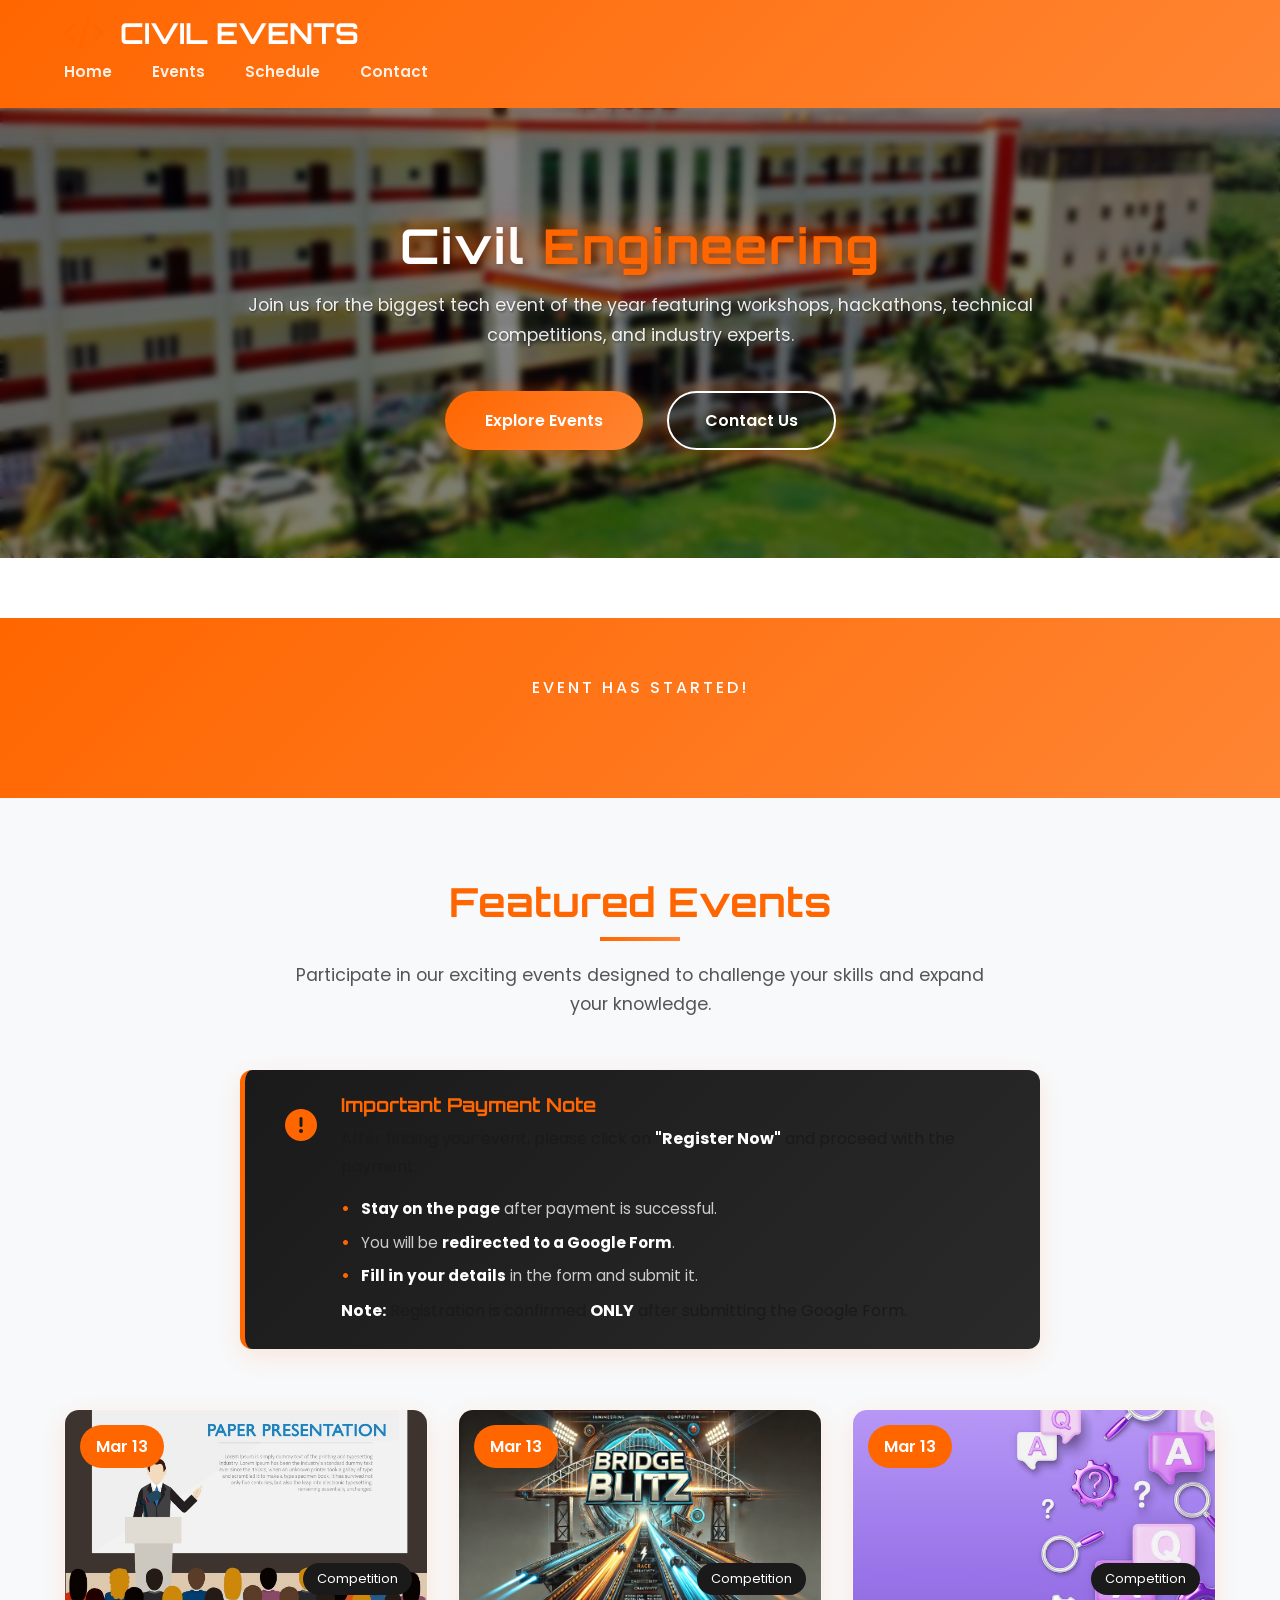
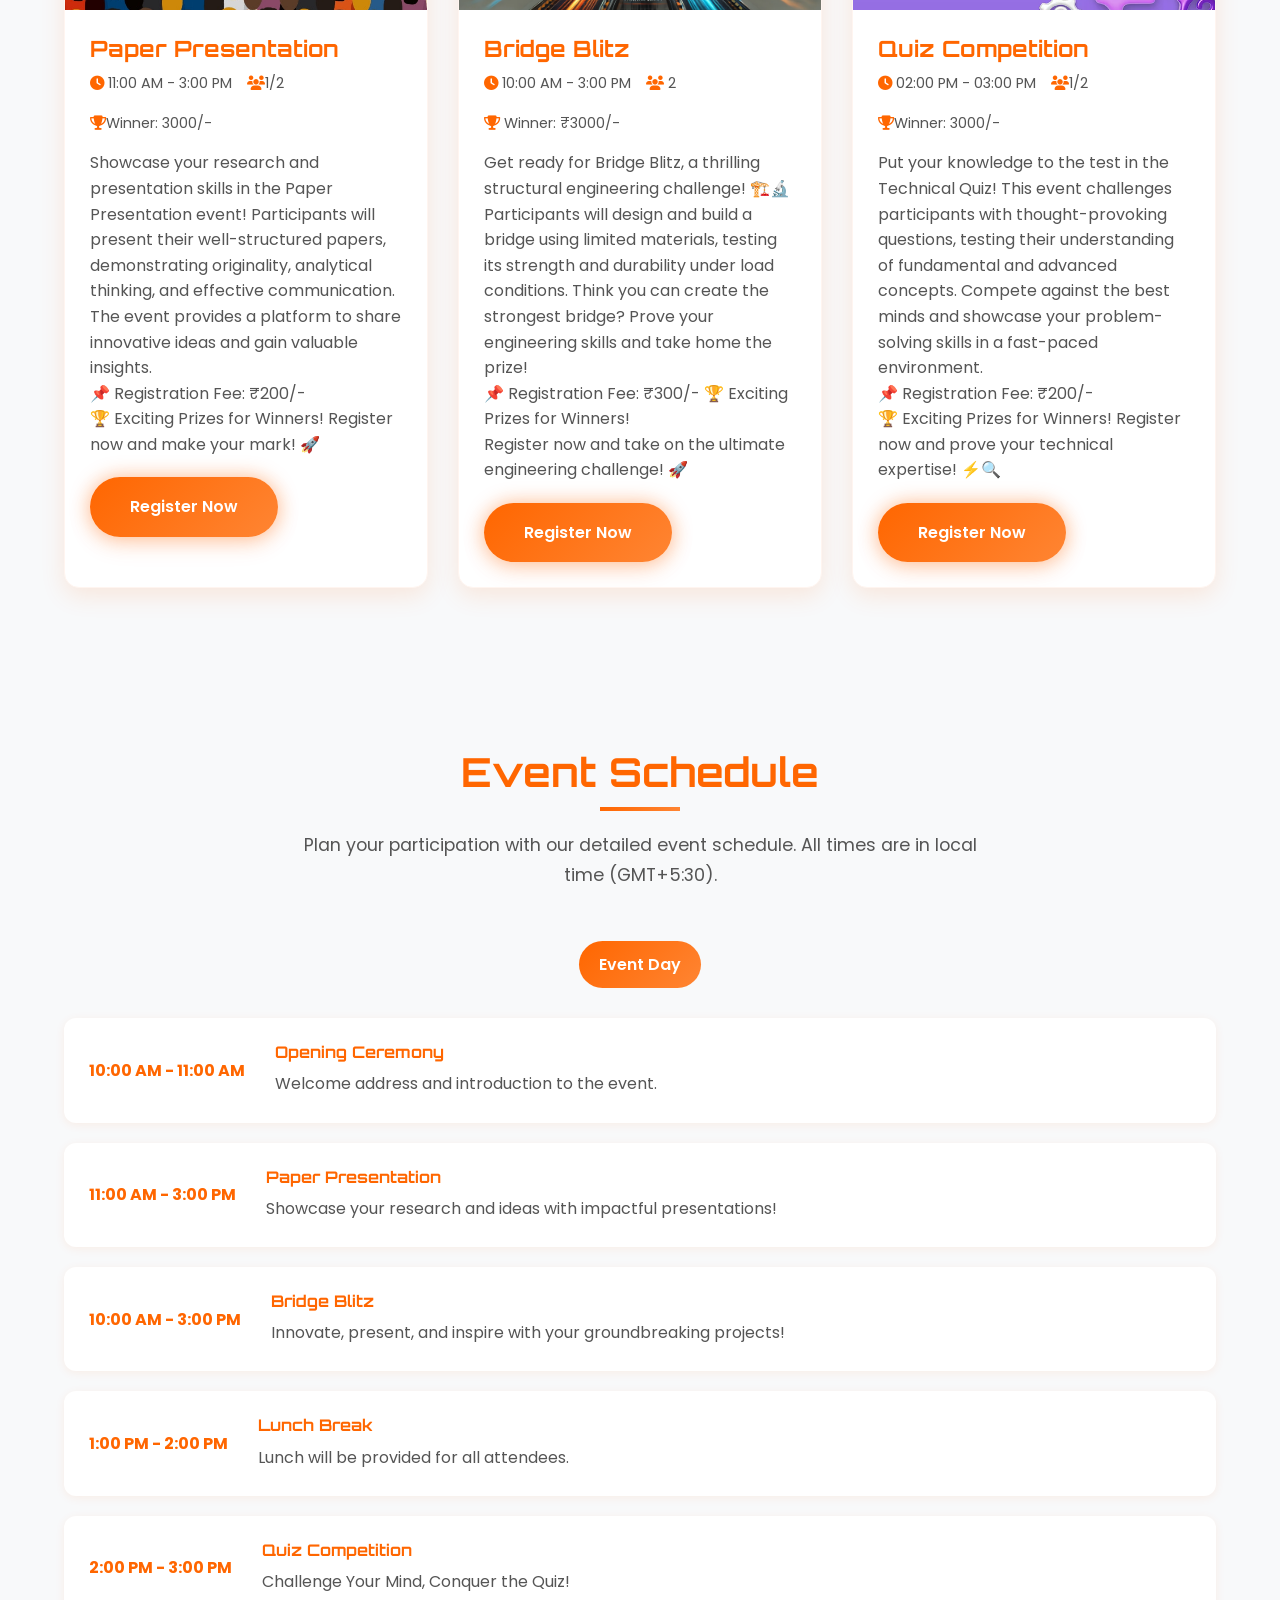
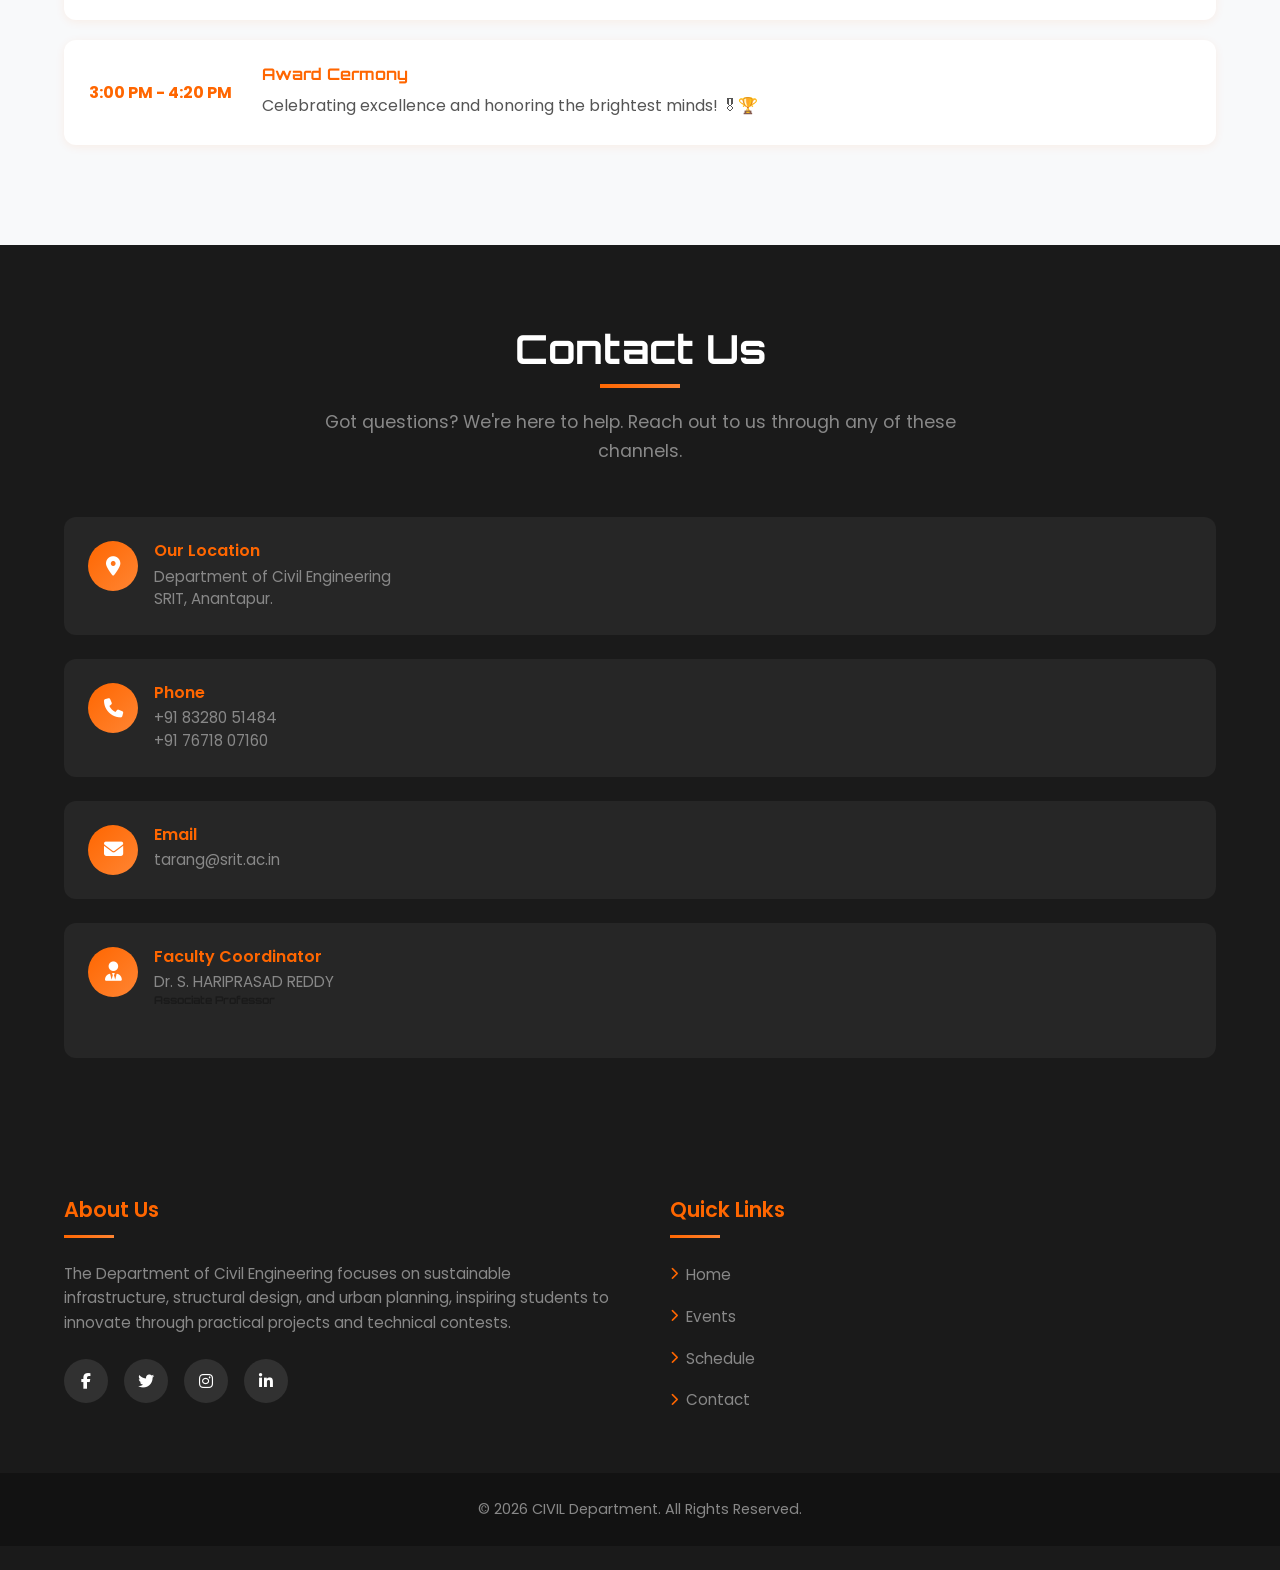
==== civil.html @ 488e9179 "upadted filkes" ====
<!DOCTYPE html>
<html lang="en">

<head>
    <meta charset="UTF-8">
    <meta name="viewport" content="width=device-width, initial-scale=1.0">
    <title>CIVIL Department</title>
    <link rel="stylesheet" href="https://cdnjs.cloudflare.com/ajax/libs/font-awesome/6.5.1/css/all.min.css">
    <link rel="stylesheet" href="department-style.css">
</head>

<body>
    <!-- Header -->
    <header id="header">
        <div class="container">
            <nav>
                <div class="logo">
                    <i class="fas fa-code fa-2x" style="color: var(--primary);"></i>
                    <h1>CIVIL <span>EVENTS</span></h1>
                </div>

                <div class="nav-links">
                    <a href="./index.html">Home</a>
                    <a href="#events">Events</a>
                    <a href="#schedule">Schedule</a>
                    <!-- <a href="#speakers">Judges</a> -->
                    <!-- <a href="#sponsors">Image Gallery</a> -->
                    <a href="#contact">Contact</a>
                </div>

                <div class="hamburger">
                    <i class="fas fa-bars"></i>
                </div>
            </nav>
        </div>
    </header>

    <!-- Hero Section -->
    <section class="hero" id="home">
        <div class="hero-content">
            <h2>Civil <span>Engineering</span></h2>
            <p>Join us for the biggest tech event of the year featuring workshops, hackathons, technical competitions,
                and industry experts.</p>
            <div class="hero-buttons">
                <a href="#events" class="btn">Explore Events</a>
                <a href="#contact" class="btn btn-outline">Contact Us</a>
            </div>
        </div>
    </section>

    <!-- Countdown Section -->
    <section class="countdown">
        <div class="container">
            <h3>Event Starts In</h3>
            <div class="countdown-timer">
                <div class="countdown-item">
                    <div class="countdown-value" id="days">30</div>
                    <div class="countdown-label">Days</div>
                </div>
                <div class="countdown-item">
                    <div class="countdown-value" id="hours">12</div>
                    <div class="countdown-label">Hours</div>
                </div>
                <div class="countdown-item">
                    <div class="countdown-value" id="minutes">45</div>
                    <div class="countdown-label">Minutes</div>
                </div>
                <div class="countdown-item">
                    <div class="countdown-value" id="seconds">22</div>
                    <div class="countdown-label">Seconds</div>
                </div>
            </div>
        </div>
    </section>

    <!-- Events Section -->
    <section class="section" id="events">
        <div class="container">
            <div class="section-header">
                <h3>Featured Events</h3>
                <p>Participate in our exciting events designed to challenge your skills and expand your knowledge.</p>
            </div>

            <!-- Important Payment Note -->
            <div class="payment-note">
                <div class="payment-note-icon">
                    <i class="fas fa-exclamation-circle"></i>
                </div>
                <div class="payment-note-content">
                    <h4>Important Payment Note</h4>
                    <p>After finding your event, please click on <strong>"Register Now"</strong> and proceed with the
                        payment.</p>
                    <ul>
                        <li><strong>Stay on the page</strong> after payment is successful.</li>
                        <li>You will be <strong>redirected to a Google Form</strong>.</li>
                        <li><strong>Fill in your details</strong> in the form and submit it.</li>
                    </ul>
                    <p><strong>Note:</strong> Registration is confirmed <strong>ONLY</strong> after submitting the
                        Google Form.</p>
                </div>
            </div>

            <div class="events-grid">
                <!-- Event 1 -->
                <div class="event-card">
                    <div class="event-image">
                        <img src="csepaperpresentation.jpg" alt="Hackathon Event">
                        <div class="event-date">Mar 13</div>
                        <div class="category-badge">Competition</div>
                    </div>
                    <div class="event-details">
                        <h4>Paper Presentation</h4>
                        <div class="event-meta">
                            <span><i class="fas fa-clock"></i> 11:00 AM - 3:00 PM</span>
                            <!-- <span><i class="fas fa-map-marker-alt"></i> Main Hall</span> -->
                            <span><i class="fas fa-users"></i>1/2</span>
                            <span><i class="fas fa-trophy"></i>Winner: 3000/-
                            </span>
                        </div>
                        <p class="event-description">Showcase your research and presentation skills in the Paper
                            Presentation event! Participants will present their well-structured papers, demonstrating
                            originality, analytical thinking, and effective communication. The event provides a platform
                            to share innovative ideas and gain valuable insights.<br>
                            📌 Registration Fee: ₹200/- <br>
                            🏆 Exciting Prizes for Winners!

                            Register now and make your mark! 🚀</p>
                        <div class="event-footer">
                            <a href="https://rzp.io/rzp/paper-presentation-civil" target="_blank" class="btn">Register
                                Now</a>
                        </div>
                    </div>
                </div>

                <div class="event-card">
                    <div class="event-image">
                        <img src="bridge blitz.webp" alt="Bridge Blitz">
                        <div class="event-date">Mar 13</div>
                        <div class="category-badge">Competition</div>
                    </div>
                    <div class="event-details">
                        <h4>Bridge Blitz</h4>
                        <div class="event-meta">
                            <span><i class="fas fa-clock"></i> 10:00 AM - 3:00 PM</span>
                            <span><i class="fas fa-users"></i> 2</span>
                            <span><i class="fas fa-trophy"></i> Winner: ₹3000/-</span>
                        </div>
                        <p class="event-description">
                            Get ready for Bridge Blitz, a thrilling structural engineering challenge! 🏗️🔬
                            Participants will design and build a bridge using limited materials, testing its strength
                            and durability under load conditions.
                            Think you can create the strongest bridge? Prove your engineering skills and take home the
                            prize!
                            <br>📌 Registration Fee: ₹300/-
                            🏆 Exciting Prizes for Winners!
                            <br>Register now and take on the ultimate engineering challenge! 🚀
                        </p>
                        <div class="event-footer">
                            <a href="https://rzp.io/rzp/bridge-civil" target="_blank" class="btn">Register Now</a>
                        </div>
                    </div>
                </div>


                <!--<div class="event-card">
                    <div class="event-image">
                        <img src="cadathon.webp" alt="Cadathon">
                        <div class="event-date">Apr 3</div>
                        <div class="category-badge">Competition</div>
                    </div>
                    <div class="event-details">
                        <h4>Cadathon</h4>
                        <div class="event-meta">
                            <span><i class="fas fa-clock"></i> 11:00 PM - 03:00 PM</span>
                            <span><i class="fas fa-users"></i> 3-4</span>
                            <span><i class="fas fa-trophy"></i> Winner: ₹5000/- Runner-up: ₹3000/-</span>
                        </div>
                        <p class="event-description">
                            Step into the world of design and innovation with Cadathon! 🖥️📐  
                            Participants will tackle challenging CAD (Computer-Aided Design) tasks, putting their creativity and precision to the test.  
                            Showcase your technical skills and compete against the best designers in a fast-paced environment.  
                            <br>📌 Registration Fee: ₹400/-  
                            🏆 Exciting Prizes for Winners!  
                            <br>Register now and prove your CAD expertise! 🚀  
                        </p>
                        <div class="event-footer">
                            <a href="https://forms.gle/jjuaf6Jeg8Kireva7" target="_blank" class="btn">Register Now</a>
                        </div>
                    </div>
                </div>-->
                <div class="event-card">
                    <div class="event-image">
                        <img src="eeequiz.jpeg" alt="Technical Quiz">
                        <div class="event-date">Mar 13</div>
                        <div class="category-badge">Competition</div>
                    </div>
                    <div class="event-details">
                        <h4>Quiz Competition</h4>
                        <div class="event-meta">
                            <span><i class="fas fa-clock"></i> 02:00 PM - 03:00 PM</span>
                            <span><i class="fas fa-users"></i>1/2</span>
                            <span><i class="fas fa-trophy"></i>Winner: 3000/-
                            </span>
                        </div>
                        <p class="event-description">Put your knowledge to the test in the Technical Quiz! This event
                            challenges participants with thought-provoking questions, testing their understanding of
                            fundamental and advanced concepts. Compete against the best minds and showcase your
                            problem-solving skills in a fast-paced environment.<br>
                            📌 Registration Fee: ₹200/- <br>
                            🏆 Exciting Prizes for Winners!

                            Register now and prove your technical expertise! ⚡🔍</p>
                        <div class="event-footer">
                            <a href="https://rzp.io/rzp/technical-quiz-civil" target="_blank" class="btn">Register
                                Now</a>
                        </div>
                    </div>

                    <!-- 
                <div class="event-card">
                    <div class="event-image">
                        <img src="/api/placeholder/400/250" alt="Tech Talk">
                        <div class="event-date">April 18, 2025</div>
                        <div class="category-badge">Talk</div>
                    </div>
                    <div class="event-details">
                        <h4>Future of Web Development</h4>
                        <div class="event-meta">
                            <span><i class="fas fa-clock"></i> 02:00 PM - 04:00 PM</span>
                            <span><i class="fas fa-map-marker-alt"></i> Auditorium</span>
                        </div>
                        <p class="event-description">Discover the latest trends and technologies shaping the future of web development from industry experts.</p>
                        <div class="event-footer">
                            <a href="https://forms.google.com/webdev-talk-registration" target="_blank" class="btn">Register Now</a>
                        </div>
                    </div>
                </div>

                <div class="event-card">
                    <div class="event-image">
                        <img src="/api/placeholder/400/250" alt="Cybersecurity Workshop">
                        <div class="event-date">April 19, 2025</div>
                        <div class="category-badge">Workshop</div>
                    </div>
                    <div class="event-details">
                        <h4>Cybersecurity Bootcamp</h4>
                        <div class="event-meta">
                            <span><i class="fas fa-clock"></i> 09:00 AM - 05:00 PM</span>
                            <span><i class="fas fa-map-marker-alt"></i> Lab 303</span>
                        </div>
                        <p class="event-description">Learn ethical hacking techniques and cybersecurity best practices in this intensive hands-on bootcamp.</p>
                        <div class="event-footer">
                            <a href="https://forms.google.com/cybersecurity-registration" target="_blank" class="btn">Register Now</a>
                        </div>
                    </div>
                </div>

                <div class="event-card">
                    <div class="event-image">
                        <img src="/api/placeholder/400/250" alt="Project Showcase">
                        <div class="event-date">April 20, 2025</div>
                        <div class="category-badge">Showcase</div>
                    </div>
                    <div class="event-details">
                        <h4>Project Showcase & Awards</h4>
                        <div class="event-meta">
                            <span><i class="fas fa-clock"></i> 01:00 PM - 06:00 PM</span>
                            <span><i class="fas fa-map-marker-alt"></i> Main Hall</span>
                        </div>
                        <p class="event-description">Present your innovative projects to industry experts and compete for exciting prizes and recognition.</p>
                        <div class="event-footer">
                            <a href="https://forms.google.com/showcase-registration" target="_blank" class="btn">Register Now</a>
                        </div>
                    </div>
                </div> -->
                </div>
            </div>
    </section>

    <!-- Schedule Section -->
    <section class="section" id="schedule">
        <div class="container">
            <div class="section-header">
                <h3>Event Schedule</h3>
                <p>Plan your participation with our detailed event schedule. All times are in local time (GMT+5:30).</p>
            </div>

            <div class="schedule-tabs">
                <div class="schedule-tab active" data-day="day1">Event Day</div>

            </div>

            <div class="schedule-content" id="day1">
                <!-- Schedule Item 1 -->
                <div class="schedule-item">
                    <div class="schedule-time">
                        <span>10:00 AM - 11:00 AM</span>
                    </div>
                    <div class="schedule-details">
                        <h4>Opening Ceremony</h4>
                        <p>Welcome address and introduction to the event.</p>
                        <div class="schedule-speaker">

                        </div>
                    </div>
                </div>

                <!-- Schedule Item 2 -->
                <div class="schedule-item">
                    <div class="schedule-time">
                        <span>11:00 AM - 3:00 PM</span>
                    </div>
                    <div class="schedule-details">
                        <h4>Paper Presentation</h4>
                        <p>Showcase your research and ideas with impactful presentations!</p>
                    </div>
                </div>
                <div class="schedule-item">
                    <div class="schedule-time">
                        <span>10:00 AM - 3:00 PM</span>
                    </div>
                    <div class="schedule-details">
                        <h4>Bridge Blitz</h4>
                        <p>Innovate, present, and inspire with your groundbreaking projects!</p>
                    </div>
                </div>
                <!--<div class="schedule-item">
                        <div class="schedule-time">
                            <span>10:00 AM - 3:00 PM</span>
                        </div>
                        <div class="schedule-details">
                            <h4>Cadathon</h4>
                            <p>Code, build, and solve real-world challenges in an intense battle of innovation!</p>
                        </div>
                    </div>-->
                <div class="schedule-item">
                    <div class="schedule-time">
                        <span>1:00 PM - 2:00 PM</span>
                    </div>
                    <div class="schedule-details">
                        <h4>Lunch Break</h4>
                        <p>Lunch will be provided for all attendees.</p>
                    </div>
                </div>
                <div class="schedule-item">
                    <div class="schedule-time">
                        <span>2:00 PM - 3:00 PM</span>
                    </div>
                    <div class="schedule-details">
                        <h4>Quiz Competition</h4>
                        <p>Challenge Your Mind, Conquer the Quiz!</p>
                    </div>
                </div>
                <!-- Schedule Item 3 -->

                <div class="schedule-item">
                    <div class="schedule-time">
                        <span>3:00 PM - 4:20 PM</span>
                    </div>
                    <div class="schedule-details">
                        <h4>Award Cermony</h4>
                        <p>Celebrating excellence and honoring the brightest minds! 🎖🏆</p>
                    </div>
                </div>

            </div>
        </div>
    </section>


    <!-- Sponsors Section -->
    <!-- <section class="section sponsors" id="sponsors">
        <div class="container">
            <div class="section-header">
                <h3>Image Gallery</h3>
                <p>Civil Enginnering - Building a Stronger Tomorrow, One Structure at a Time.</p>
            </div>

            <div class="sponsors-grid">
                <div class="sponsor-item">
                    <img src="/api/placeholder/200/100" alt="pic 1">
                </div>
                <div class="sponsor-item">
                    <img src="/api/placeholder/200/100" alt="pic 2">
                </div>
                <div class="sponsor-item">
                    <img src="/api/placeholder/200/100" alt="pic 3">
                </div>
                <div class="sponsor-item">
                    <img src="/api/placeholder/200/100" alt="pic 4">
                </div>
                <div class="sponsor-item">
                    <img src="/api/placeholder/200/100" alt="pic 5">
                </div>
                <div class="sponsor-item">
                    <img src="/api/placeholder/200/100" alt="pic 6">
                </div>
            </div>
        </div>
    </section> -->

    <!-- Contact Section -->
    <section class="section contact" id="contact">
        <div class="container">
            <div class="section-header">
                <h3 style="color: white;">Contact Us</h3>
                <p>Got questions? We're here to help. Reach out to us through any of these channels.</p>
            </div>

            <div class="contact-container">
                <div class="contact-info">
                    <div class="contact-item">
                        <div class="contact-icon">
                            <i class="fas fa-map-marker-alt"></i>
                        </div>
                        <div class="contact-details">
                            <h4>Our Location</h4>
                            <p>Department of Civil Engineering<br>SRIT, Anantapur.</p>
                        </div>
                    </div>

                    <div class="contact-item">
                        <div class="contact-icon">
                            <i class="fas fa-phone"></i>
                        </div>
                        <div class="contact-details">
                            <h4>Phone</h4>
                            <p>+91 83280 51484<br>+91 76718 07160</p>
                        </div>
                    </div>

                    <div class="contact-item">
                        <div class="contact-icon">
                            <i class="fas fa-envelope"></i>
                        </div>
                        <div class="contact-details">
                            <h4>Email</h4>
                            <p>tarang@srit.ac.in</p>
                        </div>
                    </div>
                    <div class="contact-item">
                        <div class="contact-icon">
                            <i class="fas fa-user-tie"></i>
                        </div>
                        <div class="contact-details">
                            <h4>Faculty Coordinator</h4>
                            <p>Dr. S. HARIPRASAD REDDY <br>
                            <h6>Associate Professor</h5>
                                </p><br>
                                <!-- <p>Dr. G. HEMANTH KUMAR YADAV <br><h6>Associate Professor</h6></p> -->
                        </div>
                    </div>
                    <!-- <div class="contact-item">
                        <div class="contact-icon">
                            <i class="fas fa-users"></i>
                        </div>
                        <div class="contact-details">
                            <h4>Faculty Co-ordinator</h4>
                            <p>Dr.S.Hariprasad Reddy</p>
                        </div> -->
                </div>
            </div>

        </div>
        </div>
    </section>

    <!-- Footer -->
    <footer>
        <div class="container">
            <div class="footer-content">
                <div class="footer-widget footer-about">
                    <h3>About Us</h3>
                    <p>The Department of Civil Engineering focuses on sustainable infrastructure, structural design, and
                        urban planning, inspiring students to innovate through practical projects and technical
                        contests.</p>
                    <div class="footer-social">
                        <a href="#"><i class="fab fa-facebook-f"></i></a>
                        <a href="#"><i class="fab fa-twitter"></i></a>
                        <a href="#"><i class="fab fa-instagram"></i></a>
                        <a href="#"><i class="fab fa-linkedin-in"></i></a>
                    </div>
                </div>

                <div class="footer-widget footer-links">
                    <h3>Quick Links</h3>
                    <ul>
                        <li><a href="#home"><i class="fas fa-chevron-right"></i> Home</a></li>
                        <li><a href="#events"><i class="fas fa-chevron-right"></i> Events</a></li>
                        <li><a href="#schedule"><i class="fas fa-chevron-right"></i> Schedule</a></li>
                        <!-- <li><a href="#speakers"><i class="fas fa-chevron-right"></i> Judges</a></li> -->
                        <!-- <li><a href="#sponsors"><i class="fas fa-chevron-right"></i> Image Gallery</a></li> -->
                        <li><a href="#contact"><i class="fas fa-chevron-right"></i> Contact</a></li>
                    </ul>
                </div>

            </div>
        </div>

        <div class="footer-bottom">
            <div class="container">
                <p>&copy; 2026 CIVIL Department. All Rights Reserved.</p>
            </div>
        </div>
    </footer>

    <!-- Back to Top -->
    <div class="back-to-top">
        <i class="fas fa-arrow-up"></i>
    </div>

    <!-- JavaScript -->
    <script>
        // Mobile Menu Toggle
        const hamburger = document.querySelector('.hamburger');
        const navLinks = document.querySelector('.nav-links');

        hamburger.addEventListener('click', () => {
            navLinks.classList.toggle('show');
        });

        // Schedule Tabs
        const scheduleTabs = document.querySelectorAll('.schedule-tab');
        const scheduleContents = document.querySelectorAll('.schedule-content');

        scheduleTabs.forEach(tab => {
            tab.addEventListener('click', () => {
                // Remove active class from all tabs
                scheduleTabs.forEach(t => t.classList.remove('active'));
                // Add active class to clicked tab
                tab.classList.add('active');

                // Hide all content
                scheduleContents.forEach(content => {
                    content.style.display = 'none';
                });

                // Show selected content
                const day = tab.getAttribute('data-day');
                document.getElementById(day).style.display = 'block';
            });
        });

        // Countdown Timer
        function updateCountdown() {
            const eventDate = new Date('March 13, 2026 09:00:00').getTime();
            const now = new Date().getTime();
            const timeLeft = eventDate - now;

            if (timeLeft > 0) {
                const days = Math.floor(timeLeft / (1000 * 60 * 60 * 24));
                const hours = Math.floor((timeLeft % (1000 * 60 * 60 * 24)) / (1000 * 60 * 60));
                const minutes = Math.floor((timeLeft % (1000 * 60 * 60)) / (1000 * 60));
                const seconds = Math.floor((timeLeft % (1000 * 60)) / 1000);

                document.getElementById('days').textContent = days;
                document.getElementById('hours').textContent = hours;
                document.getElementById('minutes').textContent = minutes;
                document.getElementById('seconds').textContent = seconds;
            } else {
                document.querySelector('.countdown').innerHTML = '<h3>Event Has Started!</h3>';
            }
        }

        // Update countdown every second
        setInterval(updateCountdown, 1000);
        updateCountdown();

        // Back to Top Button
        const backToTopBtn = document.querySelector('.back-to-top');

        window.addEventListener('scroll', () => {
            if (window.pageYOffset > 300) {
                backToTopBtn.classList.add('show');
            } else {
                backToTopBtn.classList.remove('show');
            }
        });

        backToTopBtn.addEventListener('click', () => {
            window.scrollTo({
                top: 0,
                behavior: 'smooth'
            });
        });

        // Smooth Scrolling for Navigation Links
        document.querySelectorAll('a[href^="#"]').forEach(anchor => {
            anchor.addEventListener('click', function (e) {
                e.preventDefault();

                const targetId = this.getAttribute('href');
                if (targetId === '#') return;

                const targetElement = document.querySelector(targetId);
                if (targetElement) {
                    // Close mobile menu if open
                    if (navLinks.classList.contains('show')) {
                        navLinks.classList.remove('show');
                    }

                    window.scrollTo({
                        top: targetElement.offsetTop - 70,
                        behavior: 'smooth'
                    });
                }
            });
        });

        // Form Submission
        const contactForm = document.getElementById('contactForm');
        if (contactForm) {
            contactForm.addEventListener('submit', function (e) {
                e.preventDefault();

                // Get form data
                const formData = new FormData(this);

                // Example: Display success message
                this.innerHTML = '<div class="form-success"><i class="fas fa-check-circle fa-3x"></i><h3>Message Sent!</h3><p>Thank you for contacting us. We will get back to you soon.</p></div>';

                // In a real application, you would send this data to a server
                // Example: fetch('/api/contact', { method: 'POST', body: formData });
            });
        }

        // Create day 2 and day 3 schedule content
        // This is just for demonstration, you would typically have this in the HTML
        function createScheduleContent() {
            // Day 2 Content
            const day2Content = document.createElement('div');
            day2Content.className = 'schedule-content';
            day2Content.id = 'day2';
            day2Content.style.display = 'none';

            day2Content.innerHTML = `
                <!-- Day 2 Schedule Item 1 -->
                <div class="schedule-item">
                    <div class="schedule-time">
                        <span>09:00 AM</span>
                    </div>
                    <div class="schedule-details">
                        <h4>Workshop: AI & Machine Learning</h4>
                        <p>Hands-on workshop on implementing AI and ML algorithms for practical applications.</p>
                        <div class="schedule-speaker">
                            <div class="speaker-avatar">
                                <img src="/api/placeholder/100/100" alt="AI Expert">
                            </div>
                            <div>
                                <div class="speaker-name">Dr. Sarah Johnson</div>
                                <div class="speaker-role">AI Research Scientist, TechCorp</div>
                            </div>
                        </div>
                    </div>
                </div>

                <!-- Day 2 Schedule Item 2 -->
                <div class="schedule-item">
                    <div class="schedule-time">
                        <span>12:00 PM</span>
                    </div>
                    <div class="schedule-details">
                        <h4>Lunch Break</h4>
                        <p>Networking lunch with refreshments provided for all attendees.</p>
                    </div>
                </div>

                <!-- Day 2 Schedule Item 3 -->
                <div class="schedule-item">
                    <div class="schedule-time">
                        <span>01:00 PM</span>
                    </div>
                    <div class="schedule-details">
                        <h4>Hackathon Progress Review</h4>
                        <p>Teams present their progress and get feedback from mentors.</p>
                    </div>
                </div>

                <!-- Day 2 Schedule Item 4 -->
                <div class="schedule-item">
                    <div class="schedule-time">
                        <span>03:00 PM</span>
                    </div>
                    <div class="schedule-details">
                        <h4>Industry Panel: Career in Tech</h4>
                        <p>Insights from industry leaders on career opportunities in the tech sector.</p>
                        <div class="schedule-speaker">
                            <div class="speaker-avatar">
                                <img src="/api/placeholder/100/100" alt="Industry Expert">
                            </div>
                            <div>
                                <div class="speaker-name">Multiple Speakers</div>
                                <div class="speaker-role">Industry Leaders</div>
                            </div>
                        </div>
                    </div>
                </div>
            `;

            // Day 3 Content
            const day3Content = document.createElement('div');
            day3Content.className = 'schedule-content';
            day3Content.id = 'day3';
            day3Content.style.display = 'none';

            day3Content.innerHTML = `
                <!-- Day 3 Schedule Item 1 -->
                <div class="schedule-item">
                    <div class="schedule-time">
                        <span>09:00 AM</span>
                    </div>
                    <div class="schedule-details">
                        <h4>Hackathon Final Submissions</h4>
                        <p>Teams submit their final projects for judging.</p>
                    </div>
                </div>

                <!-- Day 3 Schedule Item 2 -->
                <div class="schedule-item">
                    <div class="schedule-time">
                        <span>11:00 AM</span>
                    </div>
                    <div class="schedule-details">
                        <h4>Project Presentations</h4>
                        <p>Teams present their hackathon projects to judges and audience.</p>
                    </div>
                </div>

                <!-- Day 3 Schedule Item 3 -->
                <div class="schedule-item">
                    <div class="schedule-time">
                        <span>01:00 PM</span>
                    </div>
                    <div class="schedule-details">
                        <h4>Lunch Break</h4>
                        <p>Networking lunch with refreshments provided for all attendees.</p>
                    </div>
                </div>

                <!-- Day 3 Schedule Item 4 -->
                <div class="schedule-item">
                    <div class="schedule-time">
                        <span>02:00 PM</span>
                    </div>
                    <div class="schedule-details">
                        <h4>Awards Ceremony</h4>
                        <p>Recognition of the best projects and participants.</p>
                        <div class="schedule-speaker">
                            <div class="speaker-avatar">
                                <img src="/api/placeholder/100/100" alt="Dean">
                            </div>
                            <div>
                                <div class="speaker-name">Dr. James Wilson</div>
                                <div class="speaker-role">Dean, Computer Science Department</div>
                            </div>
                        </div>
                    </div>
                </div>

                <!-- Day 3 Schedule Item 5 -->
                <div class="schedule-item">
                    <div class="schedule-time">
                        <span>04:00 PM</span>
                    </div>
                    <div class="schedule-details">
                        <h4>Closing Ceremony</h4>
                        <p>Concluding remarks and vote of thanks.</p>
                    </div>
                </div>
            `;

            // Append schedule content to the schedule section
            const scheduleSection = document.getElementById('schedule');
            const scheduleContainer = scheduleSection.querySelector('.container');
            scheduleContainer.appendChild(day2Content);
            scheduleContainer.appendChild(day3Content);
        }

        // Call the function to create day 2 and day 3 content
        createScheduleContent();
    </script>
</body>

</html>
---- department-style.css ----
/* =========================================
   DEPARTMENT PAGE CSS
   Works with main style.css (Orange Theme)
   ========================================= */

/* ================= GOOGLE FONTS ================= */
@import url('https://fonts.googleapis.com/css2?family=Poppins:wght@300;400;500;600;700;800&family=Orbitron:wght@500;600;700;800;900&display=swap');

/* ================= ROOT ================= */
:root {

    /* COLORS - Orange White Theme */
    --primary: #ff6600;
    --primary-dark: #e55c00;
    --primary-light: #ff8533;
    --primary-soft: #fff5f0;
    --white: #ffffff;
    --off-white: #fafafa;
    --text-dark: #1a1a1a;
    --text-gray: #555555;
    --text-light: #888888;
    --bg-light: #ffffff;
    --bg-soft: #f8f9fa;
    --bg-ultra-soft: #fff5f0;
    
    /* Orange Gradient */
    --gradient-orange: linear-gradient(135deg, #ff6600 0%, #ff8533 100%);
    --gradient-orange-light: linear-gradient(135deg, #fff5f0 0%, #ffffff 100%);

    /* SPACING */
    --space-xs: 8px;
    --space-sm: 16px;
    --space-md: 24px;
    --space-lg: 40px;
    --space-xl: 60px;
    --space-xxl: 100px;

    /* RADIUS */
    --radius-sm: 8px;
    --radius-md: 12px;
    --radius-lg: 20px;
    --radius-xl: 30px;
    --radius-full: 50px;

    /* SHADOW */
    --shadow-sm: 0 2px 10px rgba(255, 102, 0, 0.08);
    --shadow-md: 0 8px 25px rgba(255, 102, 0, 0.12);
    --shadow-lg: 0 15px 40px rgba(255, 102, 0, 0.18);
    --shadow-hover: 0 25px 50px rgba(255, 102, 0, 0.25);

    /* FONTS */
    --font-heading: 'Orbitron', sans-serif;
    --font-body: 'Poppins', sans-serif;
}

/* ================= RESET ================= */
* {
    margin: 0;
    padding: 0;
    box-sizing: border-box;
    scroll-behavior: smooth;
}

/* ================= BODY ================= */
body {
    font-family: var(--font-body);
    background: var(--white);
    color: var(--text-dark);
    font-size: 16px;
    line-height: 1.7;
    overflow-x: hidden;
}

/* ================= TYPOGRAPHY ================= */
h1, h2, h3, h4, h5, h6 {
    font-family: var(--font-heading);
    font-weight: 700;
    line-height: 1.2;
}

/* ================= CONTAINER ================= */
.container {
    max-width: 1200px;
    margin: auto;
    padding: 0 var(--space-md);
}

/* ================= ANIMATIONS ================= */
@keyframes fadeInUp {
    from {
        opacity: 0;
        transform: translateY(30px);
    }
    to {
        opacity: 1;
        transform: translateY(0);
    }
}

@keyframes pulse {
    0%, 100% {
        transform: scale(1);
    }
    50% {
        transform: scale(1.05);
    }
}

/* ================= BUTTONS ================= */
.btn,
.cta-button {
    display: inline-block;
    background: var(--gradient-orange);
    color: var(--white);
    padding: 16px 40px;
    border-radius: var(--radius-full);
    font-weight: 600;
    text-decoration: none;
    font-size: 1rem;
    box-shadow: var(--shadow-md), 0 0 20px rgba(255, 102, 0, 0.4);
    transition: all 0.3s ease;
    border: none;
    cursor: pointer;
    font-family: var(--font-body);
}

.btn:hover,
.cta-button:hover {
    transform: translateY(-4px);
    box-shadow: var(--shadow-hover);
}

.btn-secondary {
    background: var(--white);
    color: var(--primary);
    border: 2px solid var(--primary);
}

.btn-secondary:hover {
    background: var(--primary);
    color: var(--white);
}

/* ================= SECTION TITLES ================= */
.section-title {
    font-size: 2.8rem;
    text-align: center;
    margin-bottom: var(--space-xl);
    color: var(--text-dark);
    position: relative;
}

.section-title::after {
    content: '';
    display: block;
    width: 80px;
    height: 4px;
    background: var(--gradient-orange);
    margin: 16px auto 0;
    border-radius: 2px;
}

.section-title span {
    color: var(--primary);
}

/* ========= HEADER ========= */
header {
    background: linear-gradient(135deg, #ff6600 0%, #ff8533 100%);
    padding: var(--space-sm) 0;
    border-bottom: none;
    position: sticky;
    top: 0;
    z-index: 1000;
    box-shadow: var(--shadow-lg);
}

header .container {
    display: flex;
    justify-content: space-between;
    align-items: center;
}

header .logo {
    display: flex;
    align-items: center;
    gap: var(--space-sm);
    text-decoration: none;
}

header .logo i {
    font-size: 2rem;
    color: var(--white);
}

header .logo h1 {
    font-size: 1.8rem;
    color: var(--white);
    font-family: var(--font-heading);
}

header .logo span {
    color: var(--white);
}

header .nav-links {
    display: flex;
    gap: var(--space-lg);
    list-style: none;
}

header .nav-links a {
    text-decoration: none;
    font-size: 0.95rem;
    font-weight: 600;
    color: rgba(255, 255, 255, 0.9);
    position: relative;
    padding: 8px 0;
    transition: 0.3s;
}

header .nav-links a::after {
    content: '';
    position: absolute;
    bottom: 0;
    left: 0;
    width: 0;
    height: 3px;
    background: var(--white);
    border-radius: 2px;
    transition: 0.3s;
}

header .nav-links a:hover {
    color: var(--white);
}

header .nav-links a:hover::after {
    width: 100%;
}

.hamburger {
    display: none;
    cursor: pointer;
    color: var(--white);
    font-size: 1.5rem;
}

/* ========= HERO ========= */
.hero {
    background: url("srit_1.jpeg") center/cover no-repeat;
    min-height: 450px;
    display: flex;
    align-items: center;
    justify-content: center;
    text-align: center;
    color: var(--white);
    padding: var(--space-xxl) var(--space-md);
    margin-bottom: var(--space-xl);
    position: relative;
    overflow: hidden;
}

/* Add blur overlay for hero background */
.hero::before {
    content: '';
    position: absolute;
    top: 0;
    left: 0;
    right: 0;
    bottom: 0;
    background: rgba(0, 0, 0, 0.5);
    backdrop-filter: blur(3px);
    z-index: 1;
}

.hero > * {
    position: relative;
    z-index: 2;
}

.hero-content {
    max-width: 800px;
}

.hero h2 {
    font-size: 3rem;
    margin-bottom: var(--space-sm);
    letter-spacing: 2px;
    color: var(--white);
    text-shadow: 0 0 20px rgba(255, 102, 0, 0.8), 0 0 40px rgba(255, 102, 0, 0.6), 2px 2px 8px rgba(0, 0, 0, 0.6);
}

.hero h2 span {
    color: var(--primary);
}

.hero h4 {
    font-size: 1.2rem;
    color: var(--primary);
    margin-bottom: var(--space-md);
    font-family: var(--font-body);
    font-weight: 600;
    text-shadow: 0 0 10px rgba(255, 102, 0, 0.6);
}

.hero p {
    font-size: 1.1rem;
    margin-bottom: var(--space-lg);
    opacity: 0.9;
    color: var(--white);
    text-shadow: 0 0 10px rgba(255, 255, 255, 0.5), 1px 1px 3px rgba(0, 0, 0, 0.8);
}

.hero-buttons {
    display: flex;
    justify-content: center;
    gap: var(--space-md);
    flex-wrap: wrap;
}

/* Button Outline */
.btn-outline {
    background: transparent;
    color: var(--white);
    border: 2px solid var(--white);
    padding: 14px 36px;
    border-radius: var(--radius-full);
    font-weight: 600;
    text-decoration: none;
    font-size: 1rem;
    transition: all 0.3s ease;
    font-family: var(--font-body);
}

.btn-outline:hover {
    background: var(--white);
    color: var(--primary);
}

/* Department Hero */
.hero-department {
    background: url("srit_1.jpeg") center/cover no-repeat;
    height: 450px;
    display: flex;
    align-items: center;
    justify-content: center;
    text-align: center;
    color: var(--white);
    min-height: 450px;
    position: relative;
    overflow: hidden;
}

/* Add blur overlay for hero background */
.hero-department::before {
    content: '';
    position: absolute;
    top: 0;
    left: 0;
    right: 0;
    bottom: 0;
    background: rgba(0, 0, 0, 0.5);
    backdrop-filter: blur(3px);
    z-index: 1;
}

.hero-department > * {
    position: relative;
    z-index: 2;
}

.hero-department h2 {
    font-size: 3rem;
    letter-spacing: 2px;
    color: var(--white);
    text-shadow: 0 0 20px rgba(255, 102, 0, 0.8), 0 0 40px rgba(255, 102, 0, 0.6), 2px 2px 8px rgba(0, 0, 0, 0.6);
}

.hero-department span {
    color: var(--primary);
}

/* ========= COUNTDOWN ========= */
.countdown {
    background: var(--gradient-orange);
    padding: var(--space-xl) 0;
}

.countdown h3 {
    font-size: 1rem;
    letter-spacing: 3px;
    color: var(--white);
    text-align: center;
    margin-bottom: var(--space-lg);
    text-transform: uppercase;
    font-weight: 500;
    font-family: var(--font-body);
}

.countdown-timer {
    display: flex;
    justify-content: center;
    flex-wrap: wrap;
    gap: var(--space-lg);
}

.countdown-item {
    background: rgba(255, 255, 255, 0.15);
    backdrop-filter: blur(10px);
    padding: var(--space-md) var(--space-lg);
    border-radius: var(--radius-lg);
    min-width: 120px;
    border: 1px solid rgba(255, 255, 255, 0.2);
}

.countdown-value {
    font-family: var(--font-heading);
    font-size: 3rem;
    color: var(--white);
    font-weight: 700;
}

.countdown-label {
    font-size: 0.9rem;
    color: rgba(255, 255, 255, 0.85);
    text-transform: uppercase;
    letter-spacing: 1px;
}

/* ========= SECTION BASE ========= */
.section {
    padding: 80px 0;
    background: var(--bg-soft);
}

.section-header {
    text-align: center;
    margin-bottom: 50px;
}

.section-header h3 {
    font-size: 2.5rem;
    color: var(--primary);
    position: relative;
    display: inline-block;
    padding-bottom: 15px;
}

.section-header h3::after {
    content: '';
    position: absolute;
    width: 80px;
    height: 4px;
    background: var(--gradient-orange);
    bottom: 0;
    left: 50%;
    transform: translateX(-50%);
}

.section-header p {
    max-width: 700px;
    margin: 20px auto 0;
    color: var(--text-gray);
    font-size: 1.1rem;
}

/* ========= EVENTS GRID ========= */
.events-grid {
    display: grid;
    grid-template-columns: repeat(auto-fill, minmax(340px, 1fr));
    gap: 30px;
}

/* ========= EVENT CARD ========= */
.event-card {
    background: var(--white);
    border-radius: 15px;
    overflow: hidden;
    box-shadow: var(--shadow-md);
    border: 1px solid var(--primary-soft);
    transition: 0.4s;
}

.event-card:hover {
    transform: translateY(-10px);
    box-shadow: var(--shadow-hover);
}

/* IMAGE */
.event-image {
    height: 200px;
    position: relative;
    overflow: hidden;
}

.event-image img {
    width: 100%;
    height: 100%;
    object-fit: cover;
    transition: 0.5s;
}

.event-card:hover img {
    transform: scale(1.1);
}

/* BADGES */
.event-date {
    position: absolute;
    top: 15px;
    left: 15px;
    background: var(--primary);
    color: var(--white);
    padding: 8px 16px;
    border-radius: 30px;
    font-weight: 600;
}

.category-badge {
    position: absolute;
    bottom: 15px;
    right: 15px;
    background: var(--text-dark);
    color: var(--white);
    padding: 5px 14px;
    border-radius: 20px;
    font-size: 0.8rem;
}

/* DETAILS */
.event-details {
    padding: 25px;
}

.event-details h4 {
    font-size: 1.4rem;
    color: var(--primary);
    margin-bottom: 10px;
}

.event-meta {
    display: flex;
    gap: 15px;
    flex-wrap: wrap;
    font-size: 0.9rem;
    color: var(--text-gray);
    margin-bottom: 15px;
}

.event-meta i {
    color: var(--primary);
}

.event-description {
    color: var(--text-gray);
    line-height: 1.6;
    margin-bottom: 20px;
}

/* ========= SCHEDULE ========= */
.schedule-tabs {
    display: flex;
    justify-content: center;
    gap: 12px;
    flex-wrap: wrap;
    margin-bottom: 30px;
}

.schedule-tab {
    padding: 10px 20px;
    background: var(--primary-soft);
    border-radius: 50px;
    font-weight: 600;
    cursor: pointer;
    transition: 0.3s;
}

.schedule-tab.active {
    background: var(--gradient-orange);
    color: var(--white);
}

/* SCHEDULE CARD */
.schedule-item {
    background: var(--white);
    border-radius: 12px;
    padding: 25px;
    margin-bottom: 20px;
    display: flex;
    gap: 30px;
    align-items: center;
    box-shadow: var(--shadow-sm);
    transition: 0.3s;
}

.schedule-item:hover {
    transform: translateY(-5px);
    box-shadow: var(--shadow-md);
}

.schedule-time span {
    font-weight: 700;
    color: var(--primary);
}

.schedule-details h4 {
    color: var(--primary);
    margin-bottom: 8px;
}

.schedule-details p {
    color: var(--text-gray);
}

/* ========= SPEAKERS ========= */
.speakers {
    background: var(--bg-soft);
}

.speakers-grid {
    display: grid;
    grid-template-columns: repeat(auto-fill, minmax(250px, 1fr));
    gap: 30px;
}

.speaker-card {
    background: var(--white);
    border-radius: 12px;
    overflow: hidden;
    box-shadow: var(--shadow-sm);
    transition: 0.3s;
    border: 1px solid var(--primary-soft);
}

.speaker-card:hover {
    transform: translateY(-10px);
    box-shadow: var(--shadow-md);
}

.speaker-image {
    height: 250px;
    overflow: hidden;
}

.speaker-image img {
    width: 100%;
    height: 100%;
    object-fit: cover;
    transition: 0.5s;
}

.speaker-card:hover img {
    transform: scale(1.1);
}

.speaker-info {
    padding: 20px;
    text-align: center;
}

.speaker-info h4 {
    color: var(--text-dark);
}

.speaker-info p {
    color: var(--primary);
    font-weight: 600;
}

/* ========= CONTACT ========= */
.contact {
    background: var(--text-dark);
}

.contact .section-header h3 {
    color: var(--white);
}

.contact .section-header p {
    color: var(--text-light);
}

.contact-container {
    display: grid;
    grid-template-columns: repeat(auto-fit, minmax(300px, 1fr));
    gap: 40px;
}

.contact-info {
    display: flex;
    flex-direction: column;
    gap: var(--space-md);
}

.contact-item {
    display: flex;
    align-items: flex-start;
    gap: var(--space-sm);
    padding: var(--space-md);
    background: rgba(255, 255, 255, 0.05);
    border-radius: var(--radius-md);
    transition: 0.3s;
}

.contact-item:hover {
    background: rgba(255, 102, 0, 0.1);
}

.contact-item .contact-icon {
    width: 50px;
    height: 50px;
    background: var(--gradient-orange);
    color: var(--white);
    border-radius: 50%;
    display: flex;
    align-items: center;
    justify-content: center;
    flex-shrink: 0;
}

.contact-item .contact-icon i {
    font-size: 1.2rem;
}

.contact-item .contact-details h4 {
    color: var(--primary);
    font-size: 1rem;
    margin-bottom: 5px;
    font-family: var(--font-body);
    font-weight: 600;
}

.contact-item .contact-details p {
    color: var(--text-light);
    font-size: 0.95rem;
    line-height: 1.5;
}

.contact-box {
    display: flex;
    gap: 15px;
}

.contact-icon {
    width: 50px;
    height: 50px;
    background: var(--gradient-orange);
    color: var(--white);
    border-radius: 50%;
    display: flex;
    align-items: center;
    justify-content: center;
}

.contact-text h4 {
    color: var(--primary);
}

.contact-text p {
    color: var(--text-gray);
}

/* ========= FOOTER ========= */
footer {
    background: var(--text-dark);
    color: var(--white);
    padding: var(--space-xl) 0 var(--space-md);
}

.footer-content {
    display: grid;
    grid-template-columns: repeat(auto-fit, minmax(250px, 1fr));
    gap: var(--space-xl);
    margin-bottom: var(--space-xl);
}

.footer-widget h3 {
    font-size: 1.3rem;
    color: var(--primary);
    margin-bottom: var(--space-md);
    font-family: var(--font-body);
    font-weight: 600;
    position: relative;
    padding-bottom: 15px;
}

.footer-widget h3::after {
    content: '';
    position: absolute;
    left: 0;
    bottom: 0;
    width: 50px;
    height: 3px;
    background: var(--gradient-orange);
}

.footer-about p {
    color: var(--text-light);
    font-size: 0.95rem;
    line-height: 1.6;
    margin-bottom: var(--space-md);
}

.footer-social {
    display: flex;
    gap: var(--space-sm);
}

.footer-social a {
    width: 44px;
    height: 44px;
    border-radius: 50%;
    display: flex;
    align-items: center;
    justify-content: center;
    background: rgba(255, 255, 255, 0.1);
    color: var(--white);
    transition: all 0.3s ease;
    text-decoration: none;
}

.footer-social a:hover {
    background: var(--primary);
    transform: translateY(-4px);
}

.footer-links ul {
    list-style: none;
    display: flex;
    flex-direction: column;
    gap: var(--space-sm);
}

.footer-links a {
    color: var(--text-light);
    text-decoration: none;
    transition: 0.3s;
    font-size: 0.95rem;
    display: flex;
    align-items: center;
    gap: 8px;
}

.footer-links a:hover {
    color: var(--primary);
    padding-left: 5px;
}

.footer-links a i {
    color: var(--primary);
    font-size: 0.8rem;
}

.footer-bottom {
    background: rgba(0, 0, 0, 0.3);
    padding: var(--space-md) 0;
    text-align: center;
}

.footer-bottom p {
    color: var(--text-light);
    font-size: 0.9rem;
}

/* ========= BACK TO TOP ========= */
.back-to-top {
    position: fixed;
    bottom: 30px;
    right: 30px;
    width: 50px;
    height: 50px;
    background: var(--gradient-orange);
    color: var(--white);
    border-radius: 50%;
    display: flex;
    align-items: center;
    justify-content: center;
    box-shadow: var(--shadow-md);
    opacity: 0;
    visibility: hidden;
    transition: 0.3s;
}

.back-to-top.show {
    opacity: 1;
    visibility: visible;
}

/* ========= RESPONSIVE ========= */
@media (max-width: 992px) {
    .hero-department h2 {
        font-size: 2.5rem;
    }
    
    .hero h2 {
        font-size: 2.5rem;
    }
    
    .section-title {
        font-size: 2.2rem;
    }
    
    .schedule-item {
        flex-direction: column;
        align-items: flex-start;
    }
    
    .schedule-time {
        min-width: auto;
    }
    
    .events-grid {
        grid-template-columns: repeat(auto-fill, minmax(300px, 1fr));
    }
    
    header .nav-links {
        position: fixed;
        top: 70px;
        left: -100%;
        width: 100%;
        height: calc(100vh - 70px);
        flex-direction: column;
        background: var(--text-dark);
        padding: 30px;
        align-items: center;
        transition: left 0.3s ease;
        z-index: 1000;
    }
    
    header .nav-links.show {
        left: 0;
    }
    
    .hamburger {
        display: block;
    }
}

@media (max-width: 768px) {
    :root {
        --space-xxl: 60px;
        --space-xl: 40px;
    }
    
    .events-grid {
        grid-template-columns: 1fr;
    }

    .hero-department h2 {
        font-size: 2.2rem;
    }
    
    .hero h2 {
        font-size: 2rem;
    }
    
    .hero-department {
        height: 380px;
    }
    
    .section-title {
        font-size: 2rem;
    }
    
    .section-header h3 {
        font-size: 2rem;
    }
    
    .speakers-grid {
        grid-template-columns: repeat(auto-fill, minmax(200px, 1fr));
    }
    
    .schedule-tabs {
        flex-wrap: wrap;
    }
    
    .schedule-tab {
        padding: 8px 16px;
        font-size: 0.9rem;
    }
    
    .event-card {
        margin-bottom: 20px;
    }
    
    .contact-container {
        grid-template-columns: 1fr;
    }
    
    .btn, .cta-button {
        padding: 14px 28px;
        font-size: 0.9rem;
    }
    
    .countdown-timer {
        gap: var(--space-md);
    }
    
    .countdown-item {
        min-width: 80px;
        padding: var(--space-sm) var(--space-md);
    }
    
    .countdown-value {
        font-size: 2rem;
    }
    
    header {
        padding: var(--space-xs) 0;
    }
    
    header .logo h1 {
        font-size: 1.4rem;
    }
    
    header .logo i {
        font-size: 1.5rem;
    }
    
    .footer-content {
        grid-template-columns: 1fr;
    }
}

@media (max-width: 480px) {
    .hero-department h2 {
        font-size: 1.8rem;
    }
    
    .hero h2 {
        font-size: 1.6rem;
    }
    
    .hero h4 {
        font-size: 1rem;
    }
    
    .section-header h3 {
        font-size: 1.6rem;
    }
    
    .section-title {
        font-size: 1.6rem;
    }
    
    .events-grid {
        grid-template-columns: 1fr;
    }
    
    .event-details {
        padding: 20px;
    }
    
    .event-details h4 {
        font-size: 1.2rem;
    }
    
    .hero-department {
        height: 320px;
    }
    
    .btn, .cta-button {
        padding: 12px 24px;
        font-size: 0.85rem;
    }
    
    .back-to-top {
        bottom: 20px;
        right: 20px;
        width: 45px;
        height: 45px;
    }
    
    .hero-buttons {
        flex-direction: column;
        align-items: center;
    }
    
    
    .btn-outline {
        padding: 12px 28px;
    }
}

/* ================= PAYMENT NOTE ================= */
.payment-note {
    background: linear-gradient(135deg, #1a1a1a 0%, #2a2a2a 100%);
    border-left: 5px solid var(--primary);
    padding: var(--space-md) var(--space-lg);
    margin: 0 auto var(--space-xl);
    max-width: 800px;
    border-radius: var(--radius-md);
    box-shadow: var(--shadow-md);
    display: flex;
    align-items: flex-start;
    gap: var(--space-md);
    position: relative;
    overflow: hidden;
}

.payment-note::before {
    content: '';
    position: absolute;
    top: 0;
    left: 0;
    width: 100%;
    height: 100%;
    background: linear-gradient(90deg, transparent, rgba(255, 102, 0, 0.05), transparent);
    transform: translateX(-100%);
    animation: shimmer 3s infinite;
}

@keyframes shimmer {
    100% {
        transform: translateX(100%);
    }
}

.payment-note-icon {
    font-size: 2rem;
    color: var(--primary);
    flex-shrink: 0;
    margin-top: 5px;
}

.payment-note-content h4 {
    color: var(--primary);
    margin-bottom: var(--space-xs);
    font-size: 1.2rem;
    display: flex;
    align-items: center;
    gap: 10px;
}

.payment-note-content ul {
    list-style: none;
    margin-top: var(--space-sm);
}

.payment-note-content ul li {
    color: #cccccc;
    margin-bottom: 8px;
    font-size: 0.95rem;
    position: relative;
    padding-left: 20px;
}

.payment-note-content ul li::before {
    content: '•';
    color: var(--primary);
    position: absolute;
    left: 0;
    font-weight: bold;
}

.payment-note-content strong {
    color: var(--white);
}

@media (max-width: 768px) {
    .payment-note {
        flex-direction: column;
        align-items: center;
        text-align: center;
        padding: var(--space-md);
    }
    
    .payment-note-icon {
        margin-bottom: var(--space-sm);
    }
    
    .payment-note-content ul {
         display: inline-block;
         text-align: left;
    }
}
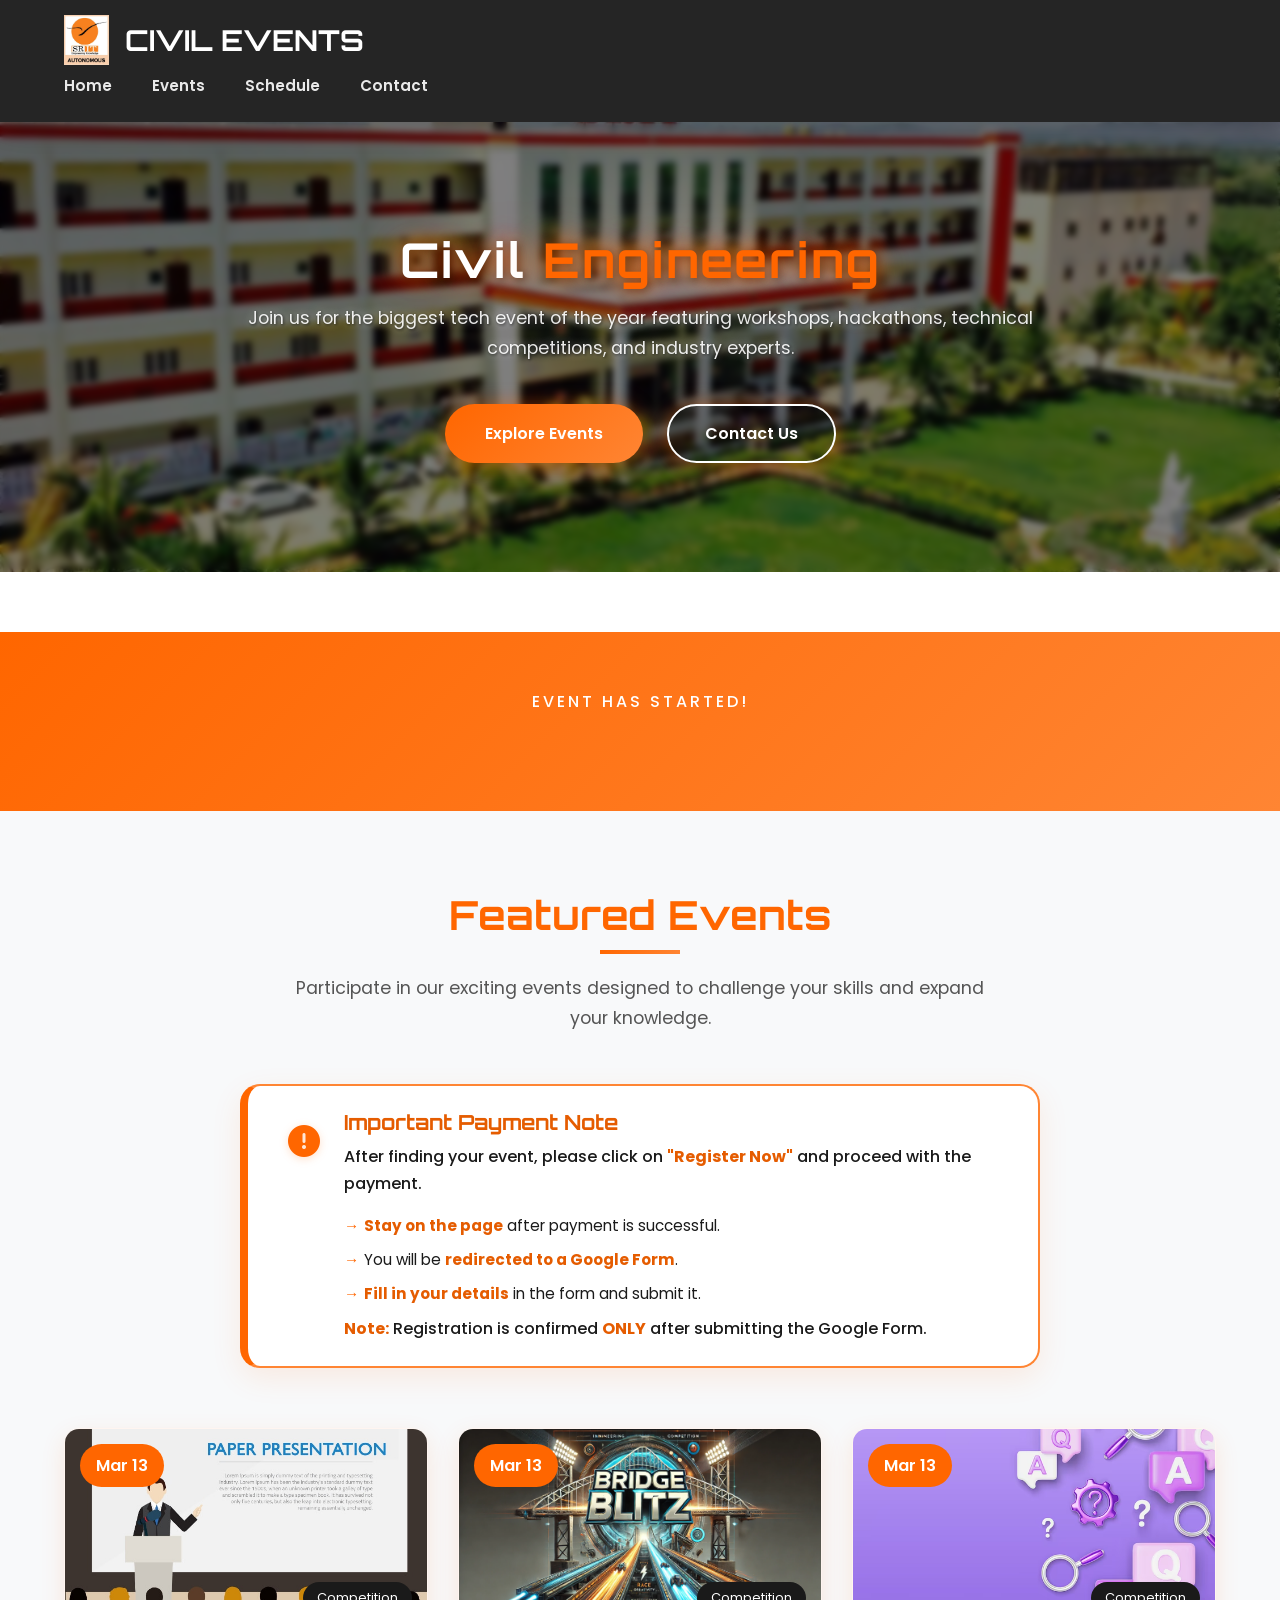
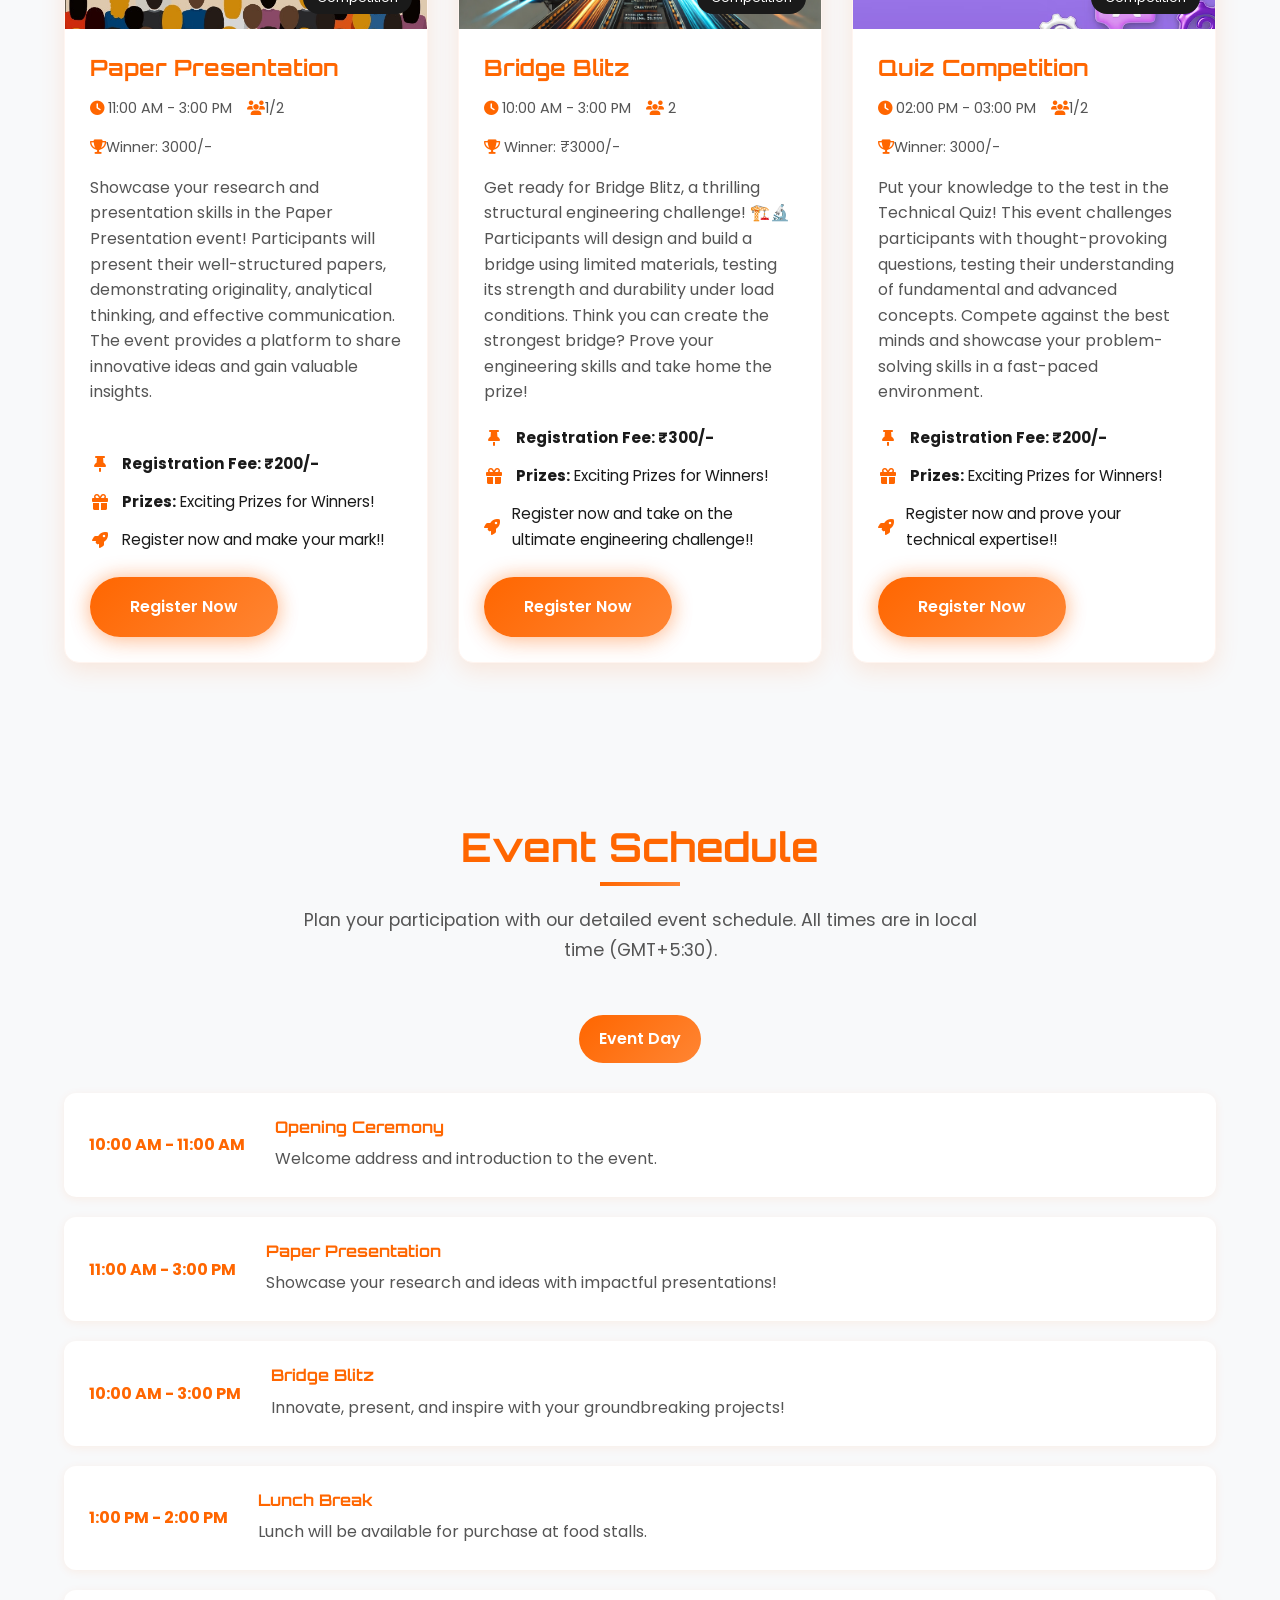
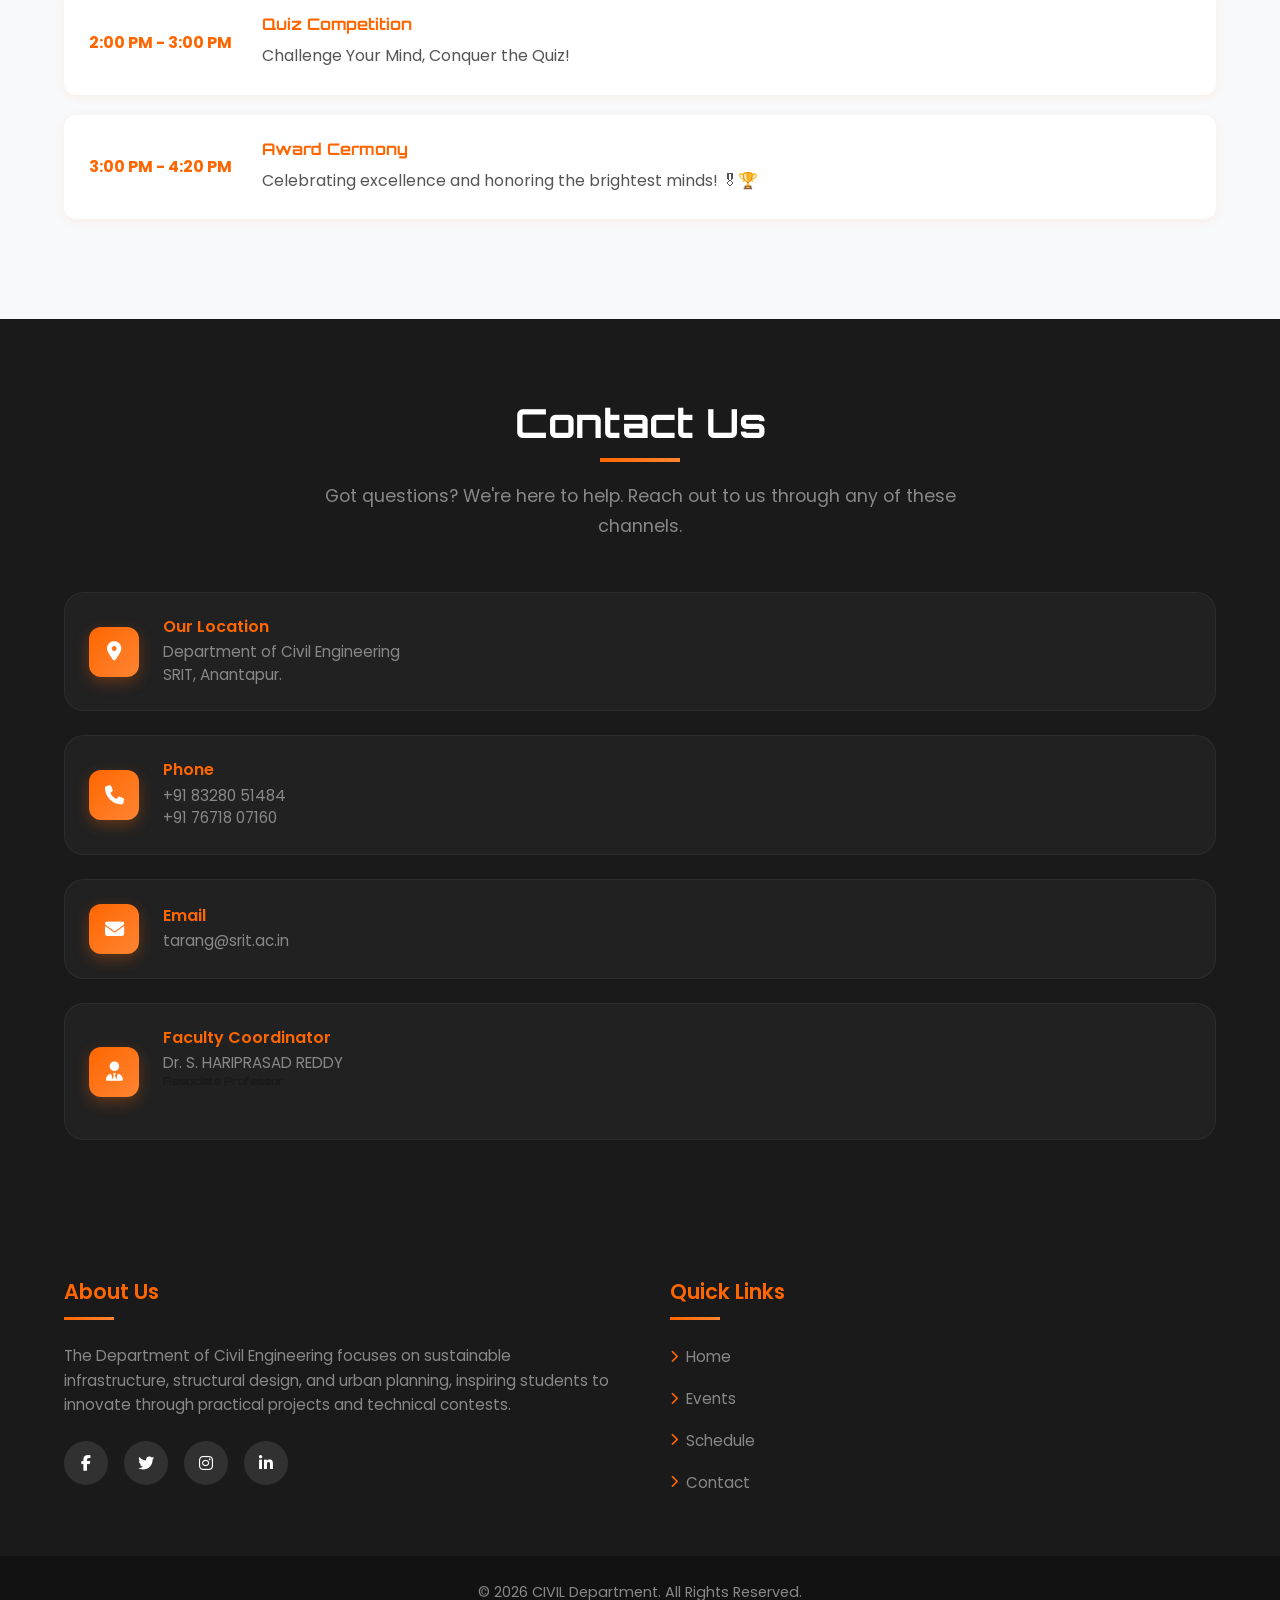
==== commit d2055391: "updated the modifications" ====
--- a/civil.html
+++ b/civil.html
@@ -15,7 +15,7 @@
         <div class="container">
             <nav>
                 <div class="logo">
-                    <i class="fas fa-code fa-2x" style="color: var(--primary);"></i>
+                    <img src="SRIT-LOGO.png" alt="SRIT Logo" class="nav-logo">
                     <h1>CIVIL <span>EVENTS</span></h1>
                 </div>
 
@@ -120,11 +120,21 @@
                         <p class="event-description">Showcase your research and presentation skills in the Paper
                             Presentation event! Participants will present their well-structured papers, demonstrating
                             originality, analytical thinking, and effective communication. The event provides a platform
-                            to share innovative ideas and gain valuable insights.<br>
-                            📌 Registration Fee: ₹200/- <br>
-                            🏆 Exciting Prizes for Winners!
-
-                            Register now and make your mark! 🚀</p>
+                            to share innovative ideas and gain valuable insights.</p>
+                        <div class="event-info-list">
+                            <div class="info-item">
+                                <i class="fas fa-thumbtack"></i>
+                                <span><strong>Registration Fee: ₹200/-</strong></span>
+                            </div>
+                            <div class="info-item">
+                                <i class="fas fa-gift"></i>
+                                <span><strong>Prizes:</strong> Exciting Prizes for Winners!</span>
+                            </div>
+                            <div class="info-item">
+                                <i class="fas fa-rocket"></i>
+                                <span>Register now and make your mark!!</span>
+                            </div>
+                        </div>
                         <div class="event-footer">
                             <a href="https://rzp.io/rzp/paper-presentation-civil" target="_blank" class="btn">Register
                                 Now</a>
@@ -145,16 +155,25 @@
                             <span><i class="fas fa-users"></i> 2</span>
                             <span><i class="fas fa-trophy"></i> Winner: ₹3000/-</span>
                         </div>
-                        <p class="event-description">
-                            Get ready for Bridge Blitz, a thrilling structural engineering challenge! 🏗️🔬
+                        <p class="event-description">Get ready for Bridge Blitz, a thrilling structural engineering challenge! 🏗️🔬
                             Participants will design and build a bridge using limited materials, testing its strength
                             and durability under load conditions.
                             Think you can create the strongest bridge? Prove your engineering skills and take home the
-                            prize!
-                            <br>📌 Registration Fee: ₹300/-
-                            🏆 Exciting Prizes for Winners!
-                            <br>Register now and take on the ultimate engineering challenge! 🚀
-                        </p>
+                            prize!</p>
+                        <div class="event-info-list">
+                            <div class="info-item">
+                                <i class="fas fa-thumbtack"></i>
+                                <span><strong>Registration Fee: ₹300/-</strong></span>
+                            </div>
+                            <div class="info-item">
+                                <i class="fas fa-gift"></i>
+                                <span><strong>Prizes:</strong> Exciting Prizes for Winners!</span>
+                            </div>
+                            <div class="info-item">
+                                <i class="fas fa-rocket"></i>
+                                <span>Register now and take on the ultimate engineering challenge!!</span>
+                            </div>
+                        </div>
                         <div class="event-footer">
                             <a href="https://rzp.io/rzp/bridge-civil" target="_blank" class="btn">Register Now</a>
                         </div>
@@ -175,14 +194,23 @@
                             <span><i class="fas fa-users"></i> 3-4</span>
                             <span><i class="fas fa-trophy"></i> Winner: ₹5000/- Runner-up: ₹3000/-</span>
                         </div>
-                        <p class="event-description">
-                            Step into the world of design and innovation with Cadathon! 🖥️📐  
+                        <p class="event-description">Step into the world of design and innovation with Cadathon! 🖥️📐  
                             Participants will tackle challenging CAD (Computer-Aided Design) tasks, putting their creativity and precision to the test.  
-                            Showcase your technical skills and compete against the best designers in a fast-paced environment.  
-                            <br>📌 Registration Fee: ₹400/-  
-                            🏆 Exciting Prizes for Winners!  
-                            <br>Register now and prove your CAD expertise! 🚀  
-                        </p>
+                            Showcase your technical skills and compete against the best designers in a fast-paced environment.</p>
+                        <div class="event-info-list">
+                            <div class="info-item">
+                                <i class="fas fa-thumbtack"></i>
+                                <span><strong>Registration Fee: ₹400/-</strong></span>
+                            </div>
+                            <div class="info-item">
+                                <i class="fas fa-gift"></i>
+                                <span><strong>Prizes:</strong> Exciting Prizes for Winners!</span>
+                            </div>
+                            <div class="info-item">
+                                <i class="fas fa-rocket"></i>
+                                <span>Register now and prove your CAD expertise!!</span>
+                            </div>
+                        </div>
                         <div class="event-footer">
                             <a href="https://forms.gle/jjuaf6Jeg8Kireva7" target="_blank" class="btn">Register Now</a>
                         </div>
@@ -205,11 +233,21 @@
                         <p class="event-description">Put your knowledge to the test in the Technical Quiz! This event
                             challenges participants with thought-provoking questions, testing their understanding of
                             fundamental and advanced concepts. Compete against the best minds and showcase your
-                            problem-solving skills in a fast-paced environment.<br>
-                            📌 Registration Fee: ₹200/- <br>
-                            🏆 Exciting Prizes for Winners!
-
-                            Register now and prove your technical expertise! ⚡🔍</p>
+                            problem-solving skills in a fast-paced environment.</p>
+                        <div class="event-info-list">
+                            <div class="info-item">
+                                <i class="fas fa-thumbtack"></i>
+                                <span><strong>Registration Fee: ₹200/-</strong></span>
+                            </div>
+                            <div class="info-item">
+                                <i class="fas fa-gift"></i>
+                                <span><strong>Prizes:</strong> Exciting Prizes for Winners!</span>
+                            </div>
+                            <div class="info-item">
+                                <i class="fas fa-rocket"></i>
+                                <span>Register now and prove your technical expertise!!</span>
+                            </div>
+                        </div>
                         <div class="event-footer">
                             <a href="https://rzp.io/rzp/technical-quiz-civil" target="_blank" class="btn">Register
                                 Now</a>
@@ -339,7 +377,7 @@
                     </div>
                     <div class="schedule-details">
                         <h4>Lunch Break</h4>
-                        <p>Lunch will be provided for all attendees.</p>
+                        <p>Lunch will be available for purchase at food stalls.</p>
                     </div>
                 </div>
                 <div class="schedule-item">
--- a/department-style.css
+++ b/department-style.css
@@ -22,7 +22,7 @@
     --bg-light: #ffffff;
     --bg-soft: #f8f9fa;
     --bg-ultra-soft: #fff5f0;
-    
+
     /* Orange Gradient */
     --gradient-orange: linear-gradient(135deg, #ff6600 0%, #ff8533 100%);
     --gradient-orange-light: linear-gradient(135deg, #fff5f0 0%, #ffffff 100%);
@@ -72,7 +72,12 @@
 }
 
 /* ================= TYPOGRAPHY ================= */
-h1, h2, h3, h4, h5, h6 {
+h1,
+h2,
+h3,
+h4,
+h5,
+h6 {
     font-family: var(--font-heading);
     font-weight: 700;
     line-height: 1.2;
@@ -91,6 +96,7 @@
         opacity: 0;
         transform: translateY(30px);
     }
+
     to {
         opacity: 1;
         transform: translateY(0);
@@ -98,9 +104,12 @@
 }
 
 @keyframes pulse {
-    0%, 100% {
+
+    0%,
+    100% {
         transform: scale(1);
     }
+
     50% {
         transform: scale(1.05);
     }
@@ -166,13 +175,20 @@
 
 /* ========= HEADER ========= */
 header {
-    background: linear-gradient(135deg, #ff6600 0%, #ff8533 100%);
-    padding: var(--space-sm) 0;
-    border-bottom: none;
+    background: rgba(26, 26, 26, 0.95);
+    backdrop-filter: blur(15px);
+    -webkit-backdrop-filter: blur(15px);
+    padding: 15px 0;
     position: sticky;
     top: 0;
     z-index: 1000;
-    box-shadow: var(--shadow-lg);
+    box-shadow: 0 4px 30px rgba(0, 0, 0, 0.3);
+    transition: all 0.3s ease;
+}
+
+header.header-sticky {
+    padding: 10px 0;
+    background: rgba(10, 10, 10, 0.98);
 }
 
 header .container {
@@ -197,6 +213,11 @@
     font-size: 1.8rem;
     color: var(--white);
     font-family: var(--font-heading);
+}
+
+.nav-logo {
+    height: 50px;
+    object-fit: contain;
 }
 
 header .logo span {
@@ -274,7 +295,7 @@
     z-index: 1;
 }
 
-.hero > * {
+.hero>* {
     position: relative;
     z-index: 2;
 }
@@ -365,7 +386,7 @@
     z-index: 1;
 }
 
-.hero-department > * {
+.hero-department>* {
     position: relative;
     z-index: 2;
 }
@@ -480,6 +501,8 @@
     box-shadow: var(--shadow-md);
     border: 1px solid var(--primary-soft);
     transition: 0.4s;
+    display: flex;
+    flex-direction: column;
 }
 
 .event-card:hover {
@@ -531,12 +554,15 @@
 /* DETAILS */
 .event-details {
     padding: 25px;
+    flex: 1;
+    display: flex;
+    flex-direction: column;
 }
 
 .event-details h4 {
     font-size: 1.4rem;
     color: var(--primary);
-    margin-bottom: 10px;
+    margin-bottom: 15px;
 }
 
 .event-meta {
@@ -556,6 +582,30 @@
     color: var(--text-gray);
     line-height: 1.6;
     margin-bottom: 20px;
+    flex-grow: 1;
+    text-align: left;
+}
+
+.event-info-list {
+    margin-bottom: 25px;
+    display: flex;
+    flex-direction: column;
+    gap: 12px;
+}
+
+.info-item {
+    display: flex;
+    align-items: center;
+    gap: 12px;
+    font-size: 0.95rem;
+    color: var(--text-dark);
+}
+
+.info-item i {
+    color: var(--primary);
+    width: 20px;
+    text-align: center;
+    font-size: 1rem;
 }
 
 /* ========= SCHEDULE ========= */
@@ -695,16 +745,20 @@
 
 .contact-item {
     display: flex;
-    align-items: flex-start;
-    gap: var(--space-sm);
+    align-items: center;
+    gap: var(--space-md);
     padding: var(--space-md);
-    background: rgba(255, 255, 255, 0.05);
-    border-radius: var(--radius-md);
-    transition: 0.3s;
+    background: rgba(255, 255, 255, 0.03);
+    border-radius: var(--radius-lg);
+    transition: all 0.3s ease;
+    border: 1px solid rgba(255, 255, 255, 0.05);
 }
 
 .contact-item:hover {
-    background: rgba(255, 102, 0, 0.1);
+    transform: translateY(-5px);
+    background: rgba(255, 255, 255, 0.08);
+    border-color: var(--primary);
+    box-shadow: 0 10px 30px rgba(0, 0, 0, 0.2);
 }
 
 .contact-item .contact-icon {
@@ -712,11 +766,12 @@
     height: 50px;
     background: var(--gradient-orange);
     color: var(--white);
-    border-radius: 50%;
+    border-radius: var(--radius-md);
     display: flex;
     align-items: center;
     justify-content: center;
     flex-shrink: 0;
+    box-shadow: 0 5px 15px rgba(255, 102, 0, 0.3);
 }
 
 .contact-item .contact-icon i {
@@ -892,48 +947,56 @@
     .hero-department h2 {
         font-size: 2.5rem;
     }
-    
+
     .hero h2 {
         font-size: 2.5rem;
     }
-    
+
     .section-title {
         font-size: 2.2rem;
     }
-    
+
     .schedule-item {
         flex-direction: column;
         align-items: flex-start;
     }
-    
+
     .schedule-time {
         min-width: auto;
     }
-    
+
     .events-grid {
         grid-template-columns: repeat(auto-fill, minmax(300px, 1fr));
     }
-    
+
+    .hamburger {
+        display: block;
+        z-index: 1001;
+    }
+
     header .nav-links {
         position: fixed;
-        top: 70px;
-        left: -100%;
-        width: 100%;
-        height: calc(100vh - 70px);
+        top: 0;
+        right: -100%;
+        width: 80%;
+        height: 100vh;
         flex-direction: column;
-        background: var(--text-dark);
-        padding: 30px;
+        background: var(--gradient-orange);
+        padding: var(--space-xxl) var(--space-md);
         align-items: center;
-        transition: left 0.3s ease;
+        justify-content: center;
+        transition: 0.4s cubic-bezier(0.4, 0, 0.2, 1);
         z-index: 1000;
-    }
-    
+        box-shadow: -10px 0 30px rgba(0, 0, 0, 0.2);
+    }
+
     header .nav-links.show {
-        left: 0;
-    }
-    
-    .hamburger {
-        display: block;
+        right: 0;
+    }
+
+    header .nav-links a {
+        font-size: 1.5rem;
+        color: var(--white);
     }
 }
 
@@ -942,7 +1005,7 @@
         --space-xxl: 60px;
         --space-xl: 40px;
     }
-    
+
     .events-grid {
         grid-template-columns: 1fr;
     }
@@ -950,74 +1013,75 @@
     .hero-department h2 {
         font-size: 2.2rem;
     }
-    
+
     .hero h2 {
         font-size: 2rem;
     }
-    
+
     .hero-department {
         height: 380px;
     }
-    
+
     .section-title {
         font-size: 2rem;
     }
-    
+
     .section-header h3 {
         font-size: 2rem;
     }
-    
+
     .speakers-grid {
         grid-template-columns: repeat(auto-fill, minmax(200px, 1fr));
     }
-    
+
     .schedule-tabs {
         flex-wrap: wrap;
     }
-    
+
     .schedule-tab {
         padding: 8px 16px;
         font-size: 0.9rem;
     }
-    
+
     .event-card {
         margin-bottom: 20px;
     }
-    
+
     .contact-container {
         grid-template-columns: 1fr;
     }
-    
-    .btn, .cta-button {
+
+    .btn,
+    .cta-button {
         padding: 14px 28px;
         font-size: 0.9rem;
     }
-    
+
     .countdown-timer {
         gap: var(--space-md);
     }
-    
+
     .countdown-item {
         min-width: 80px;
         padding: var(--space-sm) var(--space-md);
     }
-    
+
     .countdown-value {
         font-size: 2rem;
     }
-    
+
     header {
         padding: var(--space-xs) 0;
     }
-    
+
     header .logo h1 {
         font-size: 1.4rem;
     }
-    
+
     header .logo i {
         font-size: 1.5rem;
     }
-    
+
     .footer-content {
         grid-template-columns: 1fr;
     }
@@ -1027,57 +1091,58 @@
     .hero-department h2 {
         font-size: 1.8rem;
     }
-    
+
     .hero h2 {
         font-size: 1.6rem;
     }
-    
+
     .hero h4 {
         font-size: 1rem;
     }
-    
+
     .section-header h3 {
         font-size: 1.6rem;
     }
-    
+
     .section-title {
         font-size: 1.6rem;
     }
-    
+
     .events-grid {
         grid-template-columns: 1fr;
     }
-    
+
     .event-details {
         padding: 20px;
     }
-    
+
     .event-details h4 {
         font-size: 1.2rem;
     }
-    
+
     .hero-department {
         height: 320px;
     }
-    
-    .btn, .cta-button {
+
+    .btn,
+    .cta-button {
         padding: 12px 24px;
         font-size: 0.85rem;
     }
-    
+
     .back-to-top {
         bottom: 20px;
         right: 20px;
         width: 45px;
         height: 45px;
     }
-    
+
     .hero-buttons {
         flex-direction: column;
         align-items: center;
     }
-    
-    
+
+
     .btn-outline {
         padding: 12px 28px;
     }
@@ -1085,13 +1150,14 @@
 
 /* ================= PAYMENT NOTE ================= */
 .payment-note {
-    background: linear-gradient(135deg, #1a1a1a 0%, #2a2a2a 100%);
-    border-left: 5px solid var(--primary);
+    background: var(--white);
+    border: 2px solid var(--primary-light);
+    border-left: 8px solid var(--primary);
     padding: var(--space-md) var(--space-lg);
     margin: 0 auto var(--space-xl);
     max-width: 800px;
-    border-radius: var(--radius-md);
-    box-shadow: var(--shadow-md);
+    border-radius: var(--radius-lg);
+    box-shadow: 0 10px 30px rgba(255, 102, 0, 0.1);
     display: flex;
     align-items: flex-start;
     gap: var(--space-md);
@@ -1106,7 +1172,7 @@
     left: 0;
     width: 100%;
     height: 100%;
-    background: linear-gradient(90deg, transparent, rgba(255, 102, 0, 0.05), transparent);
+    background: linear-gradient(90deg, transparent, rgba(255, 102, 0, 0.03), transparent);
     transform: translateX(-100%);
     animation: shimmer 3s infinite;
 }
@@ -1122,15 +1188,22 @@
     color: var(--primary);
     flex-shrink: 0;
     margin-top: 5px;
+    filter: drop-shadow(0 2px 4px rgba(255, 102, 0, 0.2));
 }
 
 .payment-note-content h4 {
-    color: var(--primary);
+    color: var(--primary-dark);
     margin-bottom: var(--space-xs);
-    font-size: 1.2rem;
+    font-size: 1.3rem;
+    font-family: var(--font-heading);
     display: flex;
     align-items: center;
     gap: 10px;
+}
+
+.payment-note-content p {
+    color: var(--text-dark);
+    font-weight: 500;
 }
 
 .payment-note-content ul {
@@ -1139,7 +1212,7 @@
 }
 
 .payment-note-content ul li {
-    color: #cccccc;
+    color: var(--text-dark);
     margin-bottom: 8px;
     font-size: 0.95rem;
     position: relative;
@@ -1147,7 +1220,7 @@
 }
 
 .payment-note-content ul li::before {
-    content: '•';
+    content: '→';
     color: var(--primary);
     position: absolute;
     left: 0;
@@ -1155,7 +1228,8 @@
 }
 
 .payment-note-content strong {
-    color: var(--white);
+    color: var(--primary-dark);
+    font-weight: 700;
 }
 
 @media (max-width: 768px) {
@@ -1165,13 +1239,13 @@
         text-align: center;
         padding: var(--space-md);
     }
-    
+
     .payment-note-icon {
         margin-bottom: var(--space-sm);
     }
-    
+
     .payment-note-content ul {
-         display: inline-block;
-         text-align: left;
-    }
-}
+        display: inline-block;
+        text-align: left;
+    }
+}
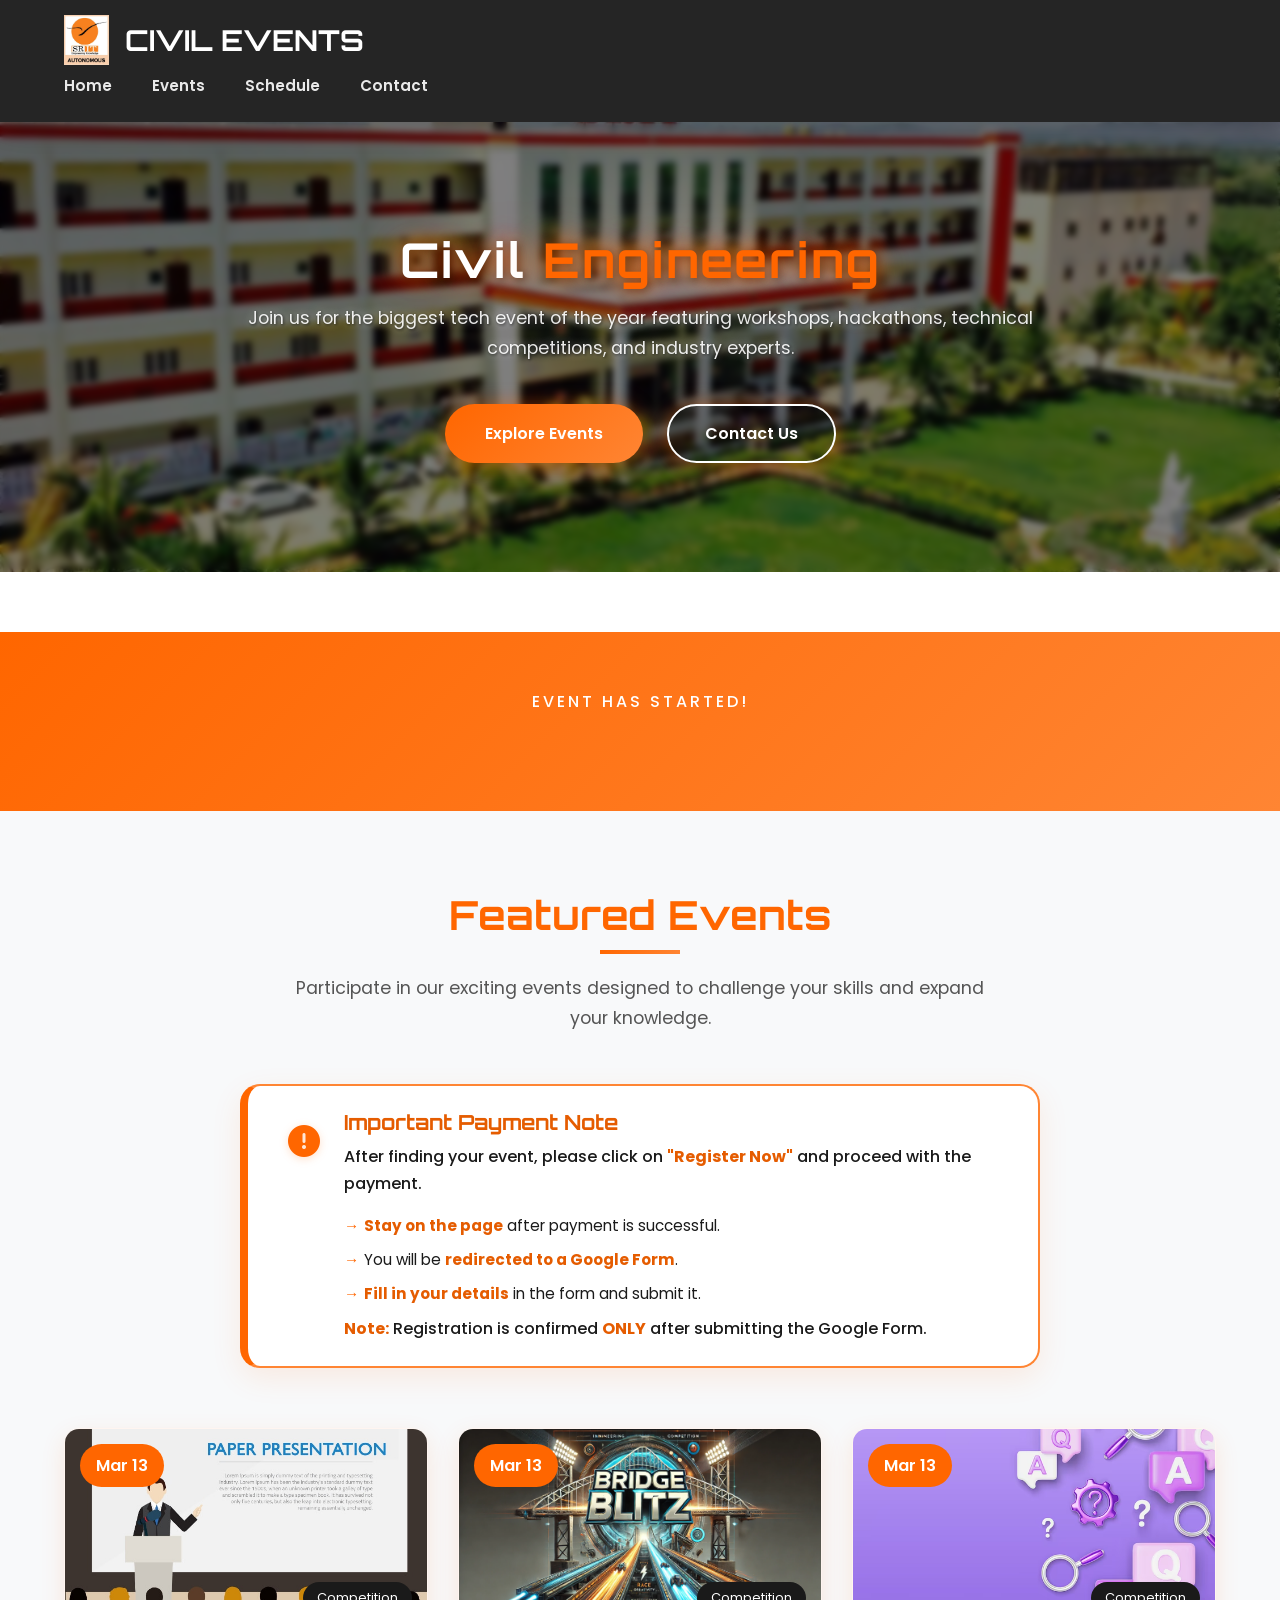
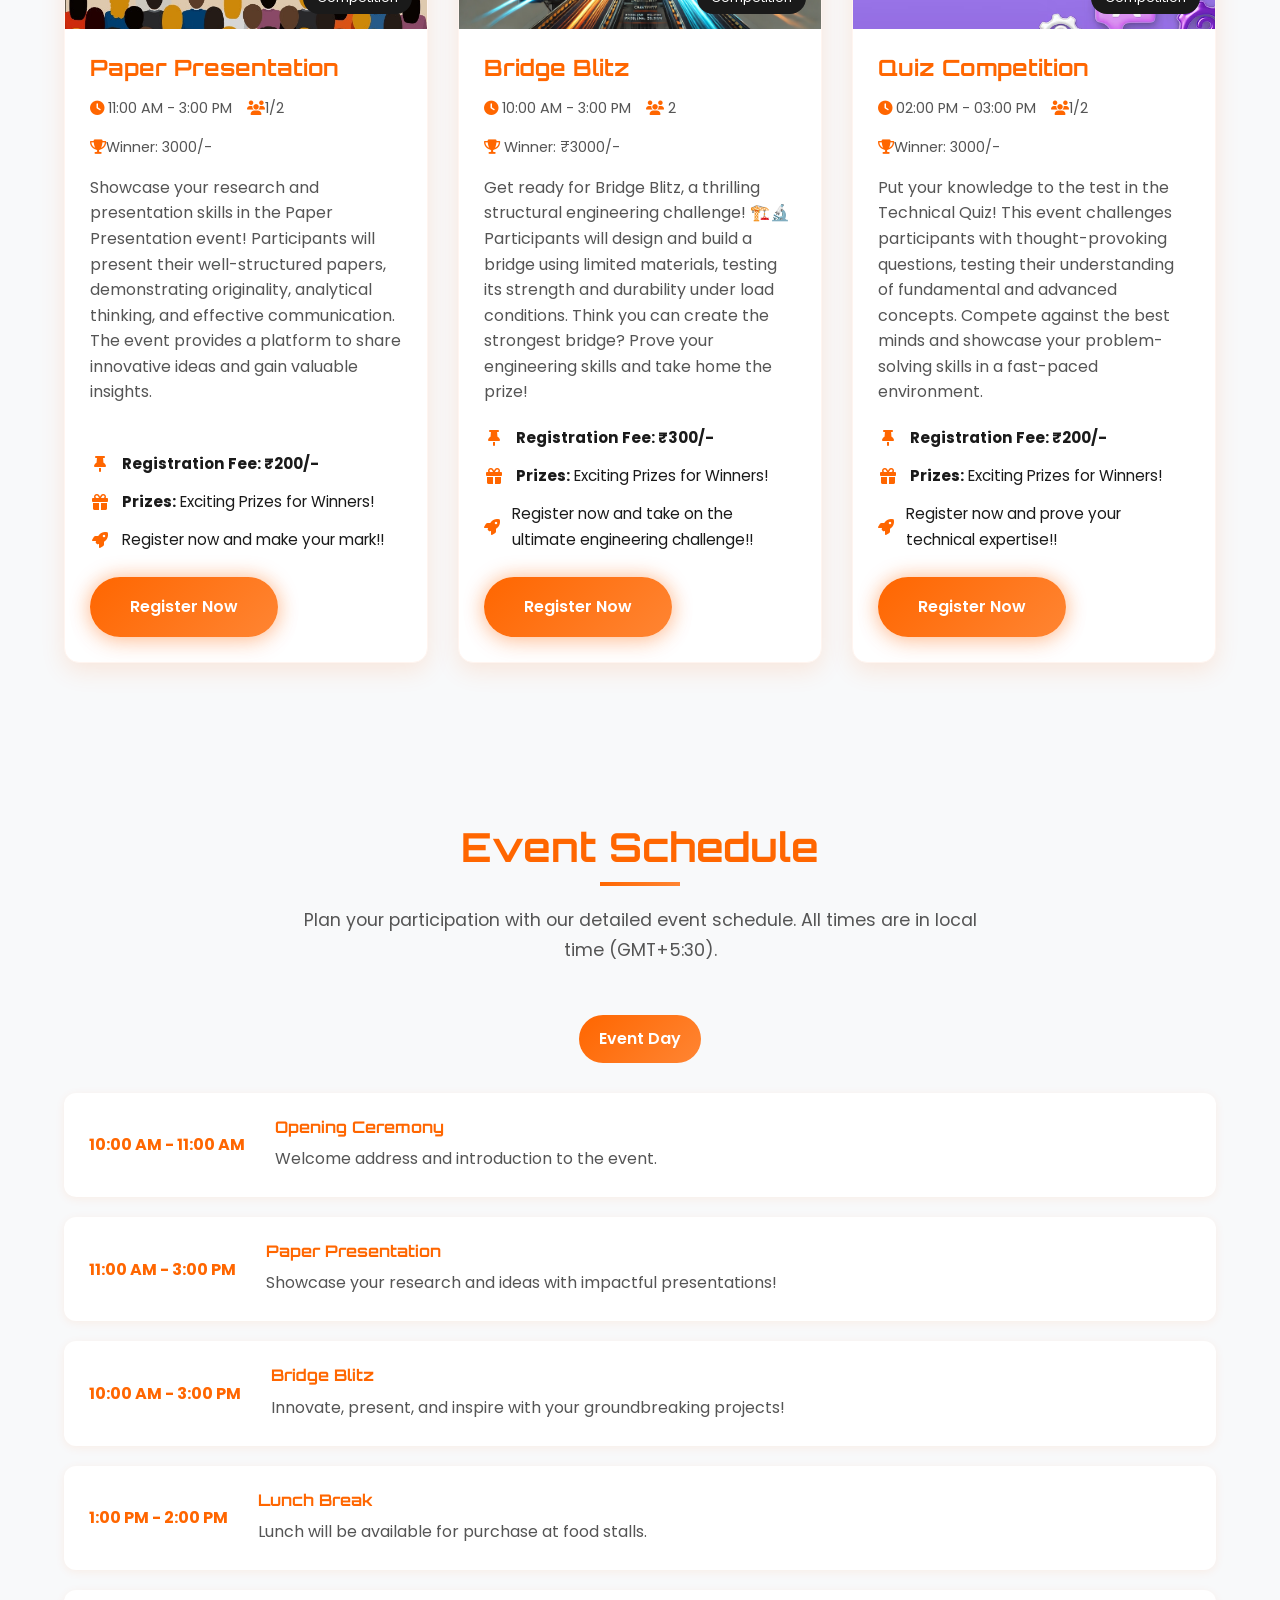
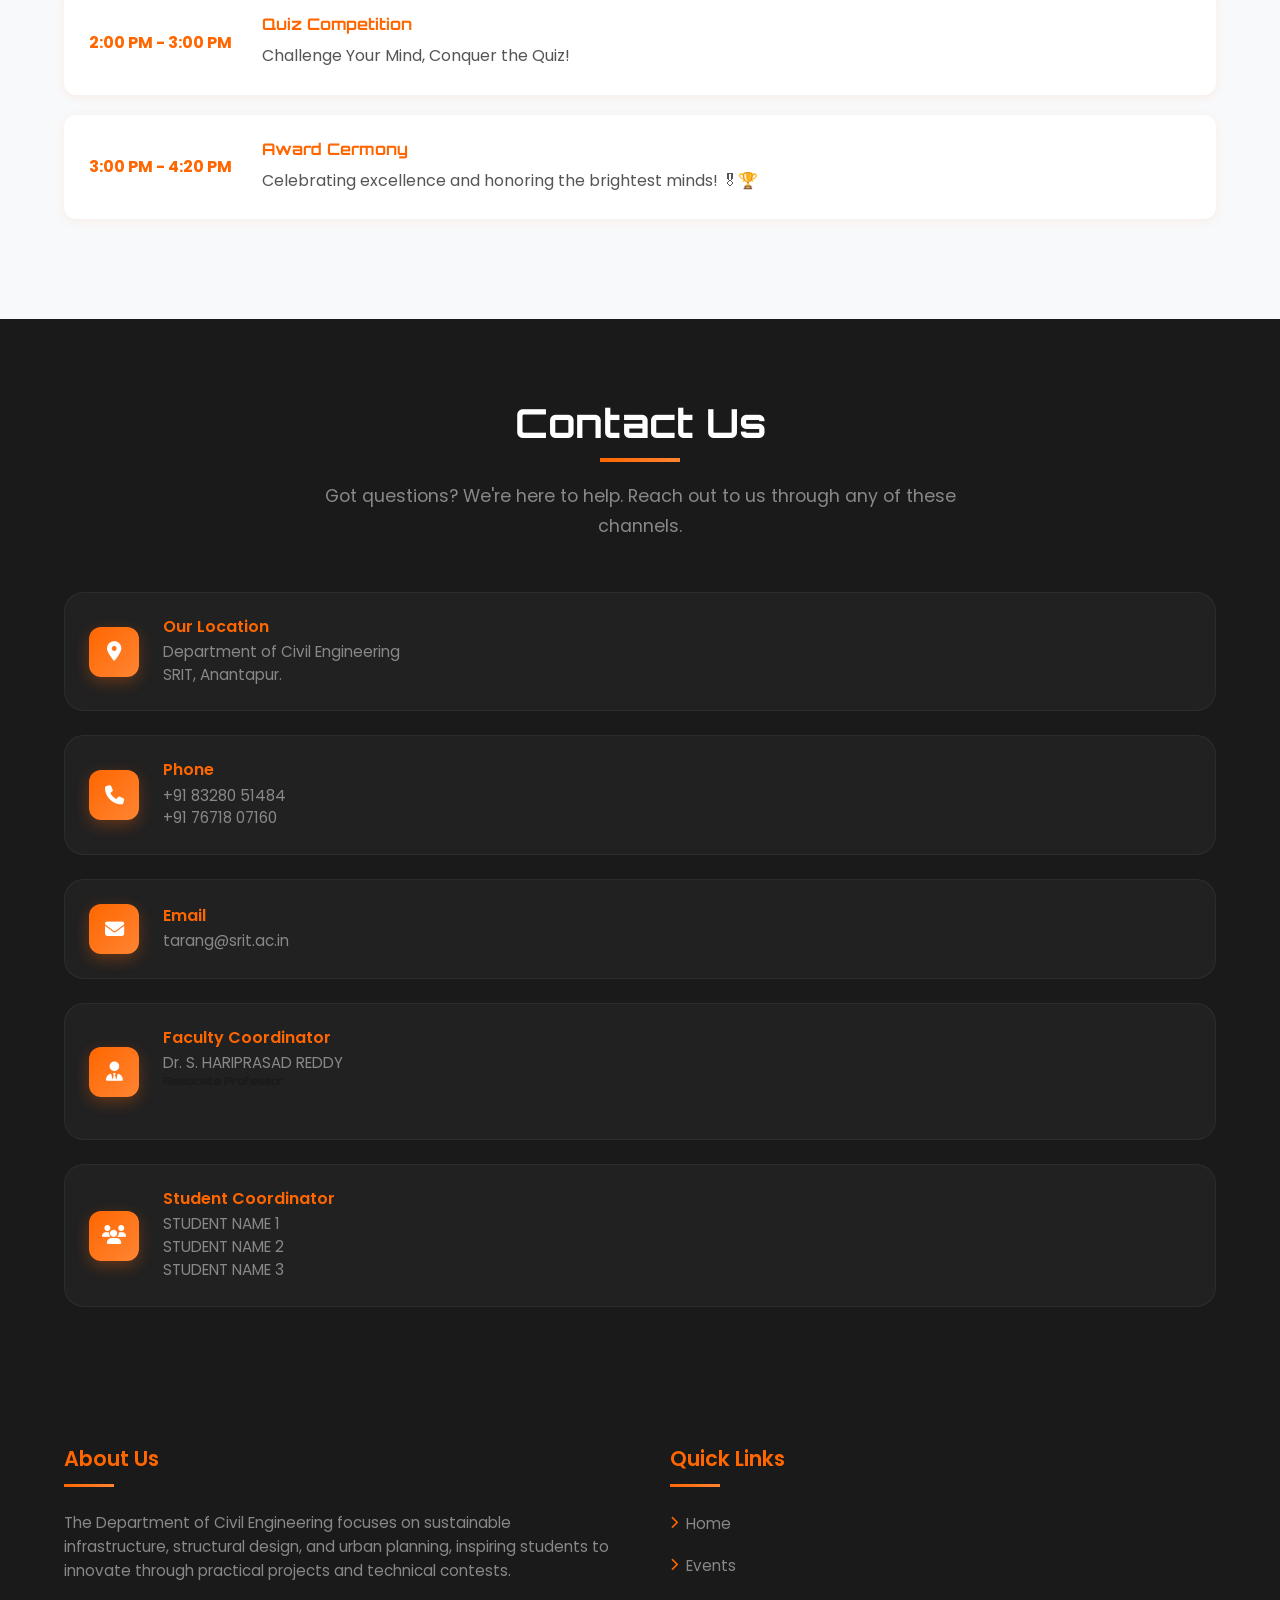
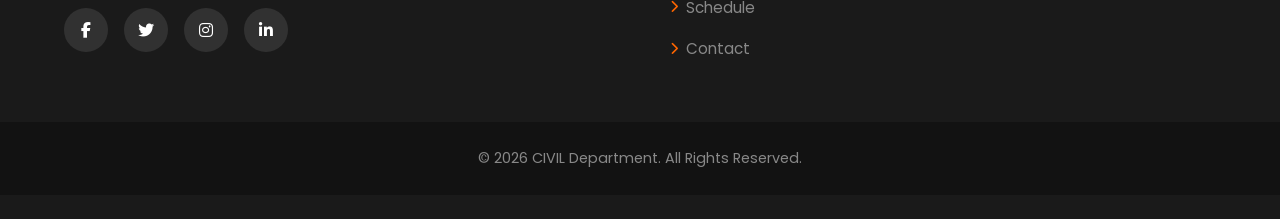
==== commit 001f33f7: "student coordinator names updated" ====
--- a/civil.html
+++ b/civil.html
@@ -155,7 +155,8 @@
                             <span><i class="fas fa-users"></i> 2</span>
                             <span><i class="fas fa-trophy"></i> Winner: ₹3000/-</span>
                         </div>
-                        <p class="event-description">Get ready for Bridge Blitz, a thrilling structural engineering challenge! 🏗️🔬
+                        <p class="event-description">Get ready for Bridge Blitz, a thrilling structural engineering
+                            challenge! 🏗️🔬
                             Participants will design and build a bridge using limited materials, testing its strength
                             and durability under load conditions.
                             Think you can create the strongest bridge? Prove your engineering skills and take home the
@@ -486,6 +487,17 @@
                             <h6>Associate Professor</h5>
                                 </p><br>
                                 <!-- <p>Dr. G. HEMANTH KUMAR YADAV <br><h6>Associate Professor</h6></p> -->
+                        </div>
+                    </div>
+                    <div class="contact-item">
+                        <div class="contact-icon">
+                            <i class="fas fa-users"></i>
+                        </div>
+                        <div class="contact-details">
+                            <h4>Student Coordinator</h4>
+                            <p>STUDENT NAME 1<br>
+                                STUDENT NAME 2<br>
+                                STUDENT NAME 3</p>
                         </div>
                     </div>
                     <!-- <div class="contact-item">
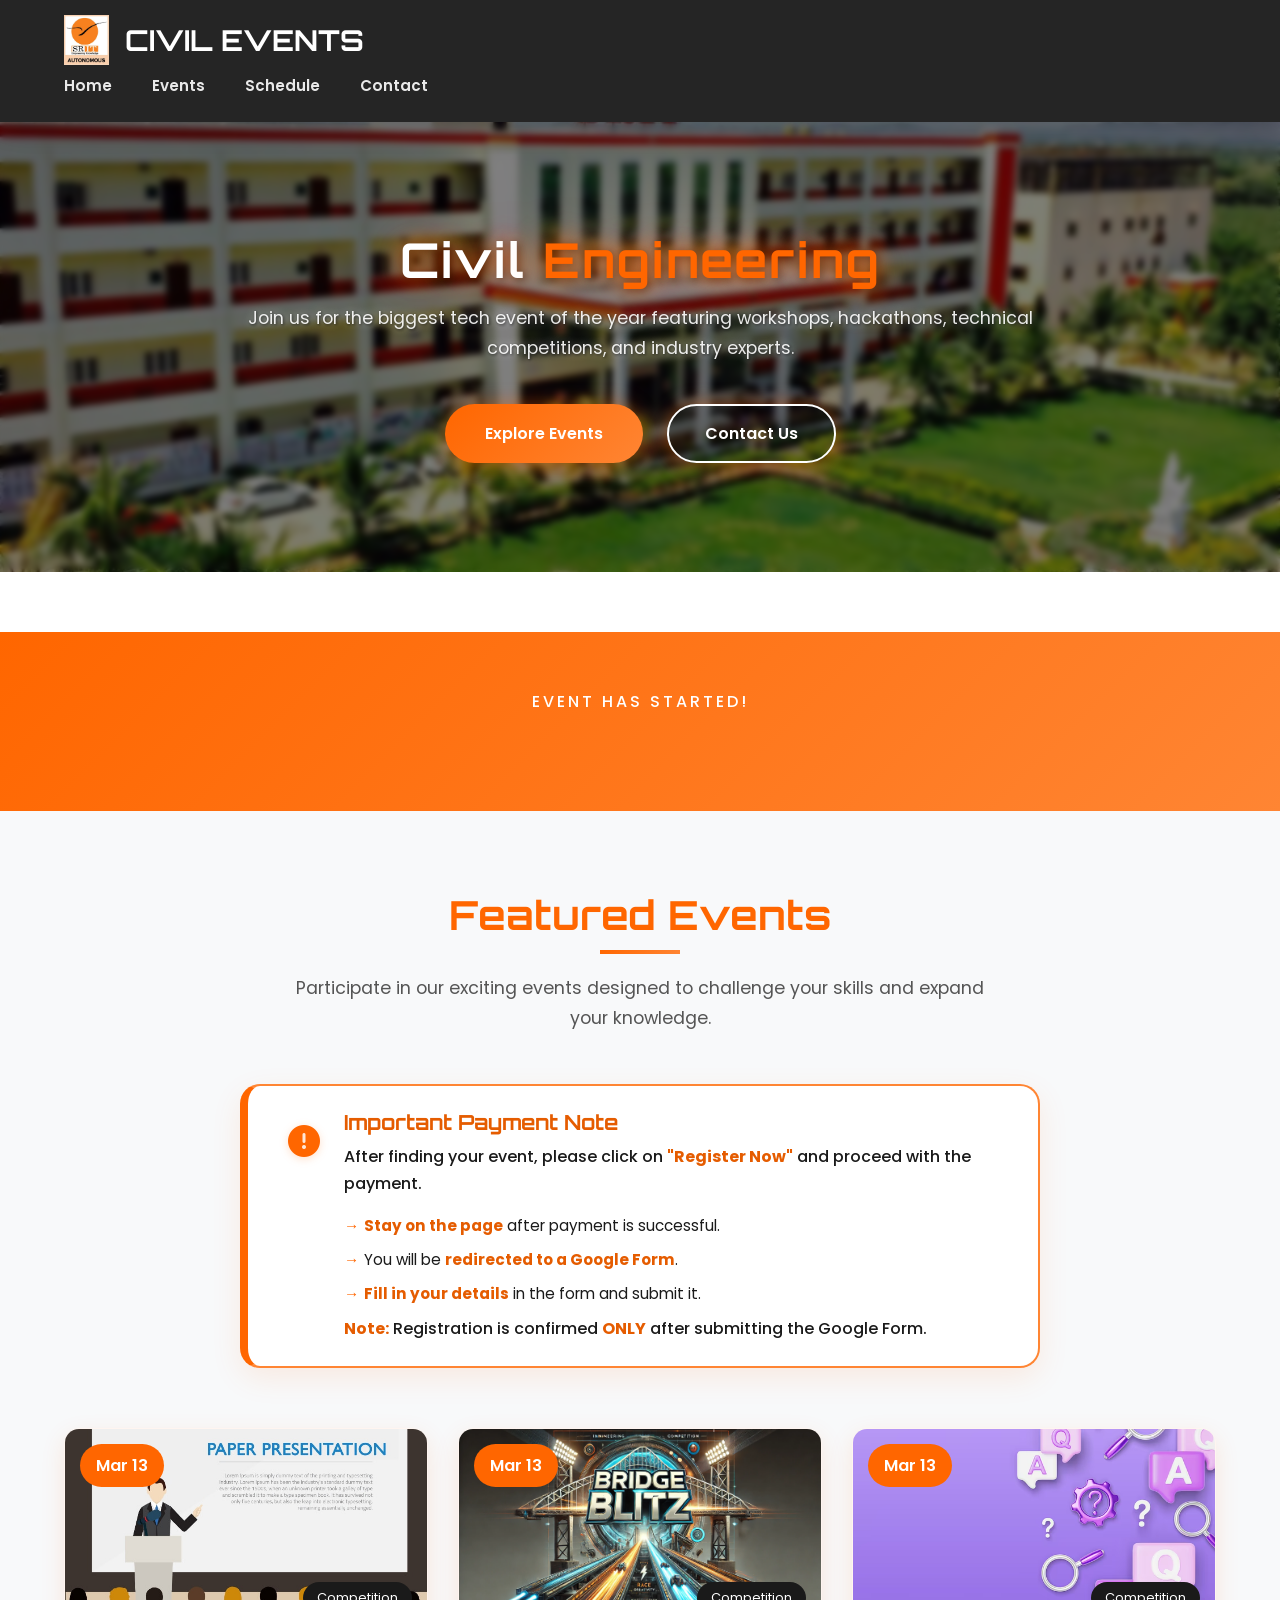
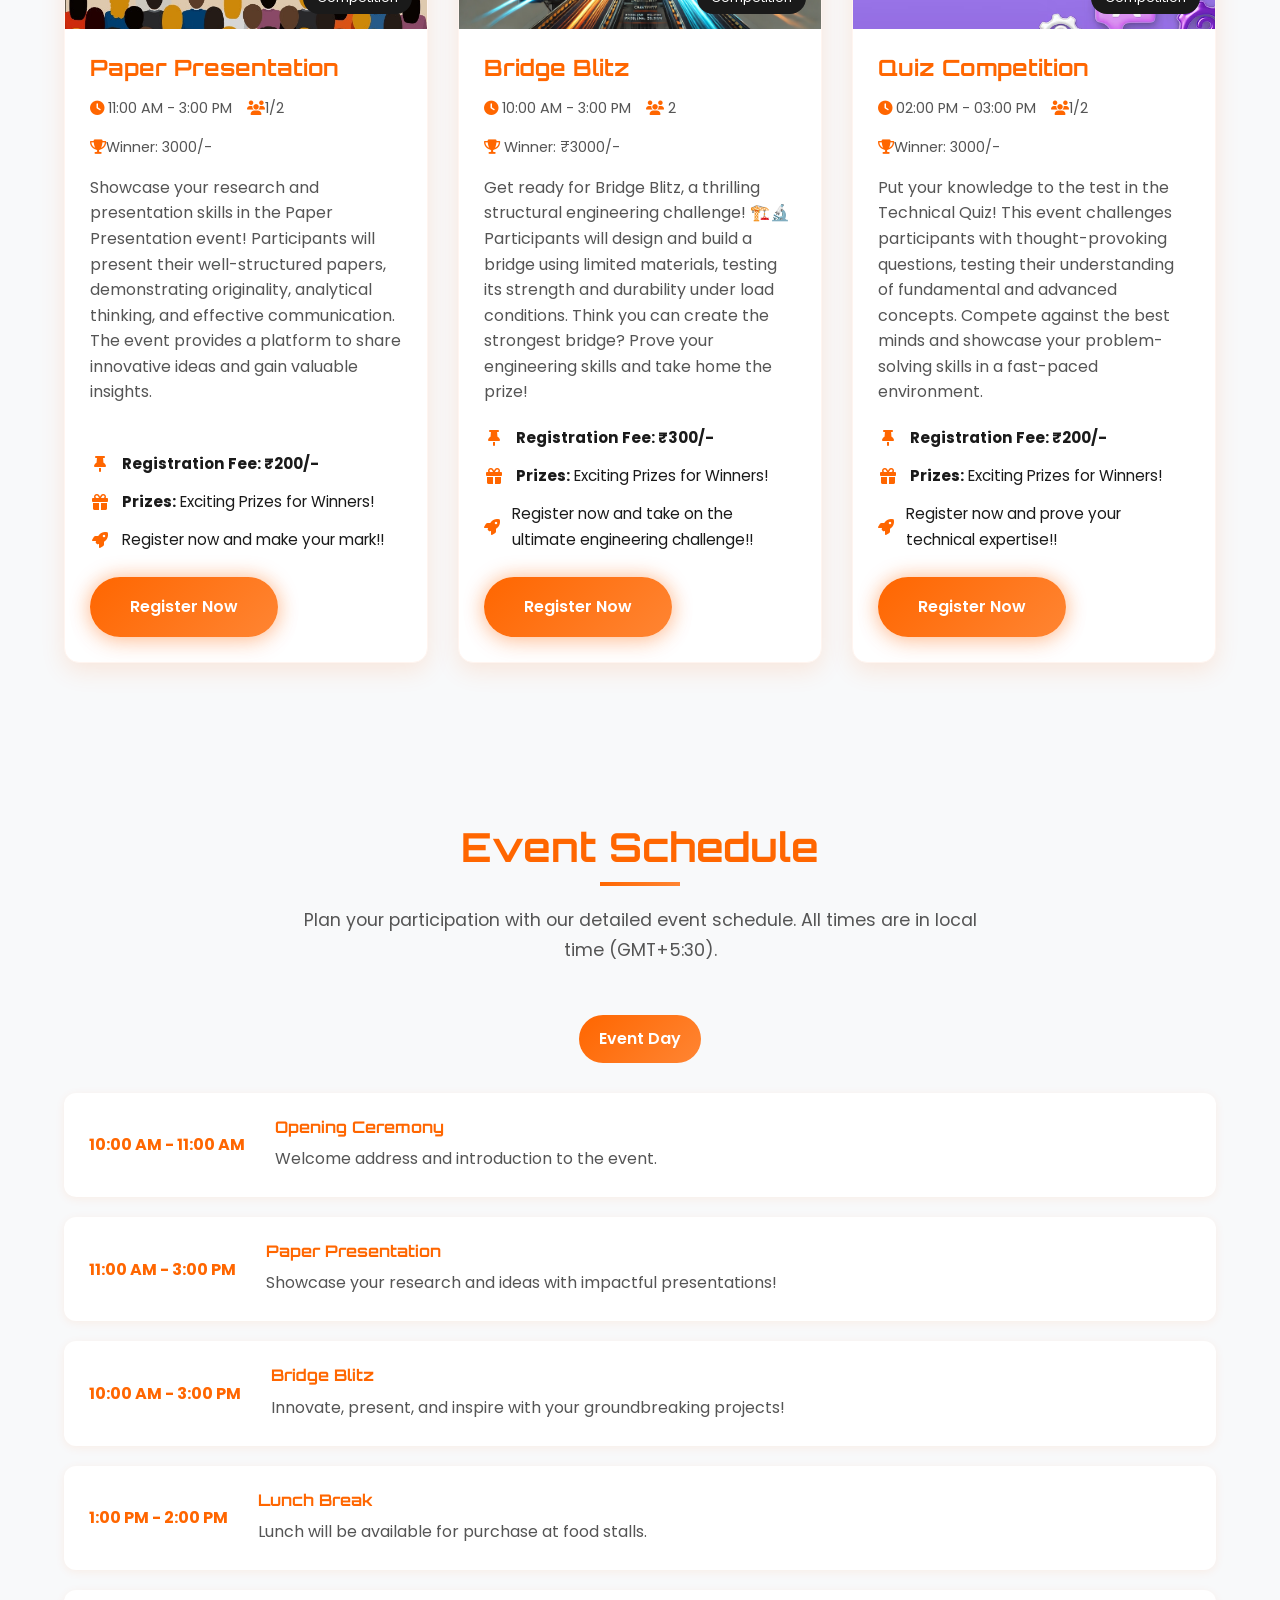
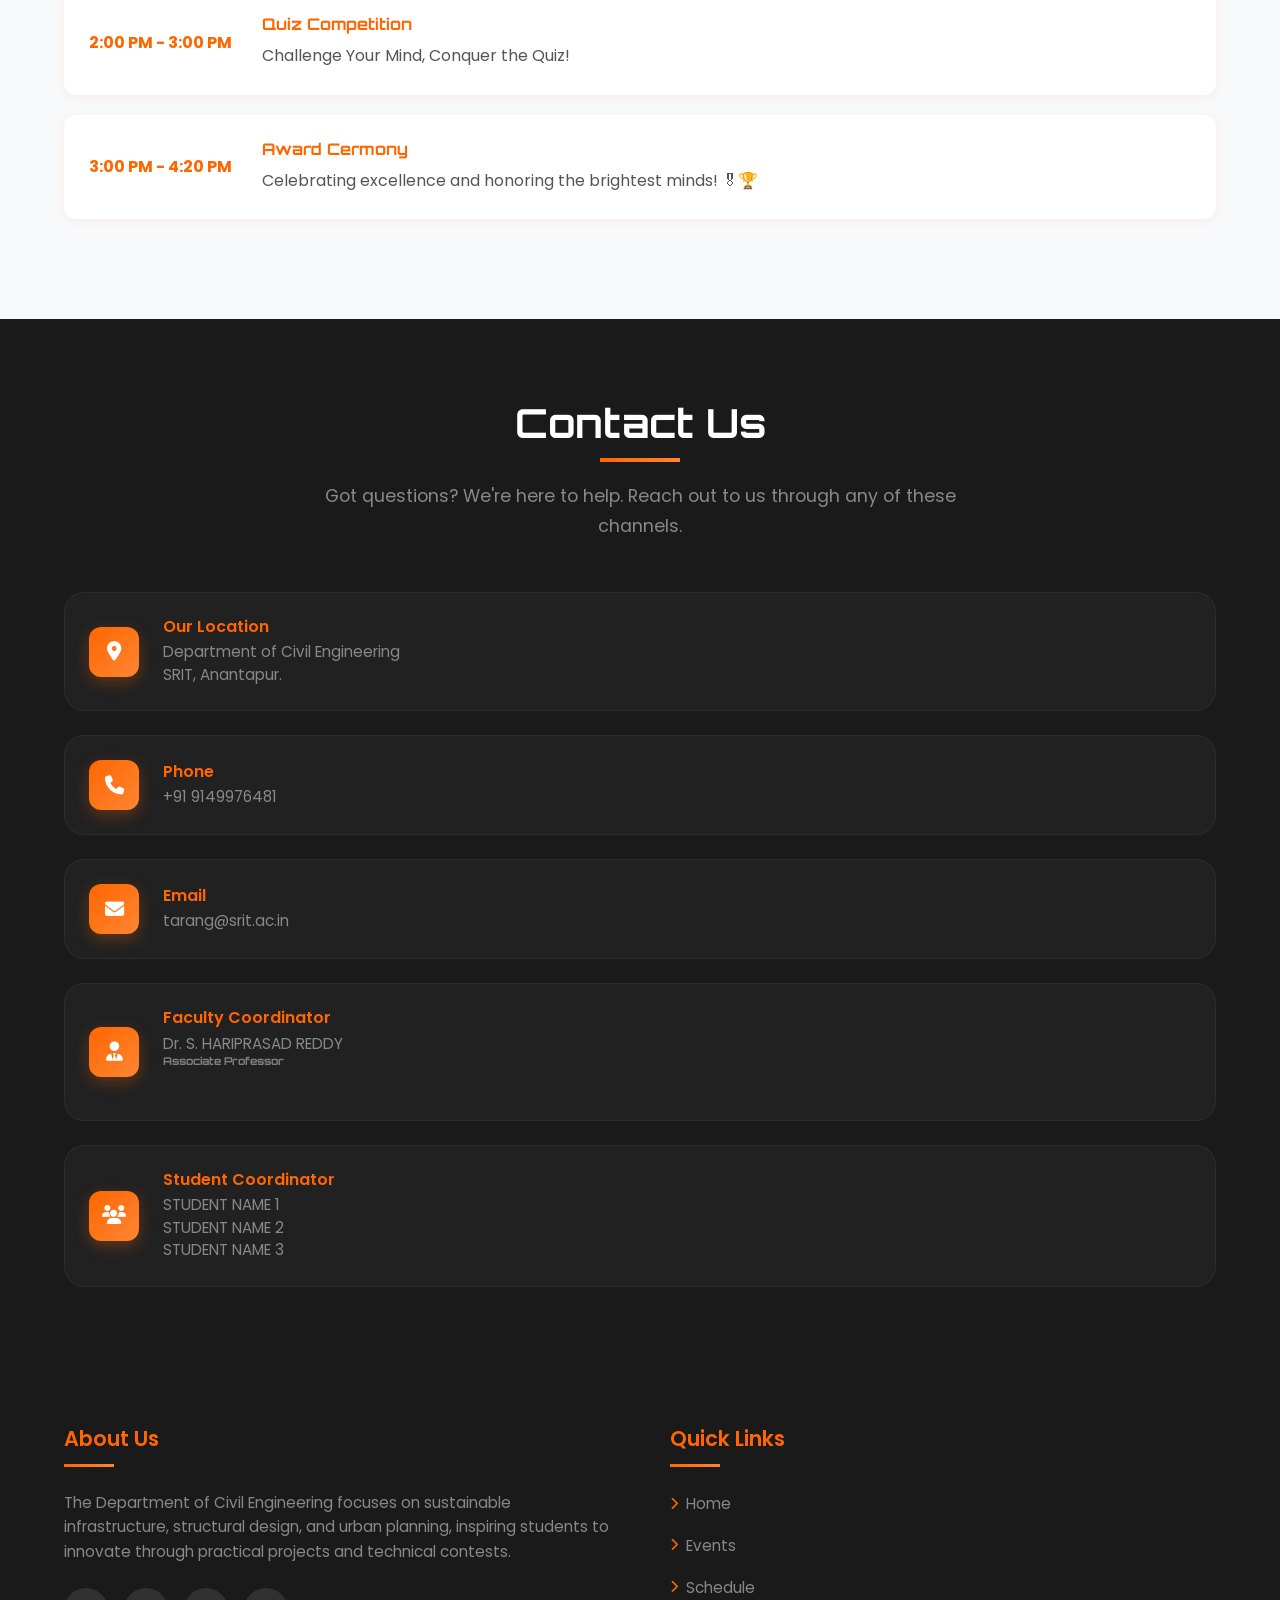
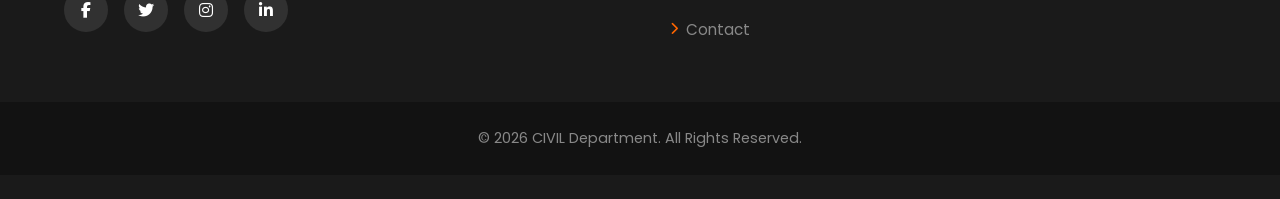
==== commit 4ba29fe7: "updated connect number" ====
--- a/civil.html
+++ b/civil.html
@@ -464,7 +464,7 @@
                         </div>
                         <div class="contact-details">
                             <h4>Phone</h4>
-                            <p>+91 83280 51484<br>+91 76718 07160</p>
+                            <p>+91 9149976481</p>
                         </div>
                     </div>
 
--- a/department-style.css
+++ b/department-style.css
@@ -62,13 +62,20 @@
 }
 
 /* ================= BODY ================= */
+html,
+body {
+    margin: 0;
+    padding: 0;
+    overflow-x: hidden;
+    width: 100%;
+}
+
 body {
     font-family: var(--font-body);
     background: var(--white);
-    color: var(--text-dark);
+    color: grey;
     font-size: 16px;
     line-height: 1.7;
-    overflow-x: hidden;
 }
 
 /* ================= TYPOGRAPHY ================= */
@@ -85,9 +92,17 @@
 
 /* ================= CONTAINER ================= */
 .container {
+    width: 100%;
     max-width: 1200px;
-    margin: auto;
+    margin: 0 auto;
     padding: 0 var(--space-md);
+}
+
+/* ================= GLOBAL IMAGES ================= */
+img {
+    max-width: 100%;
+    height: auto;
+    display: block;
 }
 
 /* ================= ANIMATIONS ================= */
@@ -489,7 +504,7 @@
 /* ========= EVENTS GRID ========= */
 .events-grid {
     display: grid;
-    grid-template-columns: repeat(auto-fill, minmax(340px, 1fr));
+    grid-template-columns: repeat(auto-fill, minmax(280px, 1fr));
     gap: 30px;
 }
 
